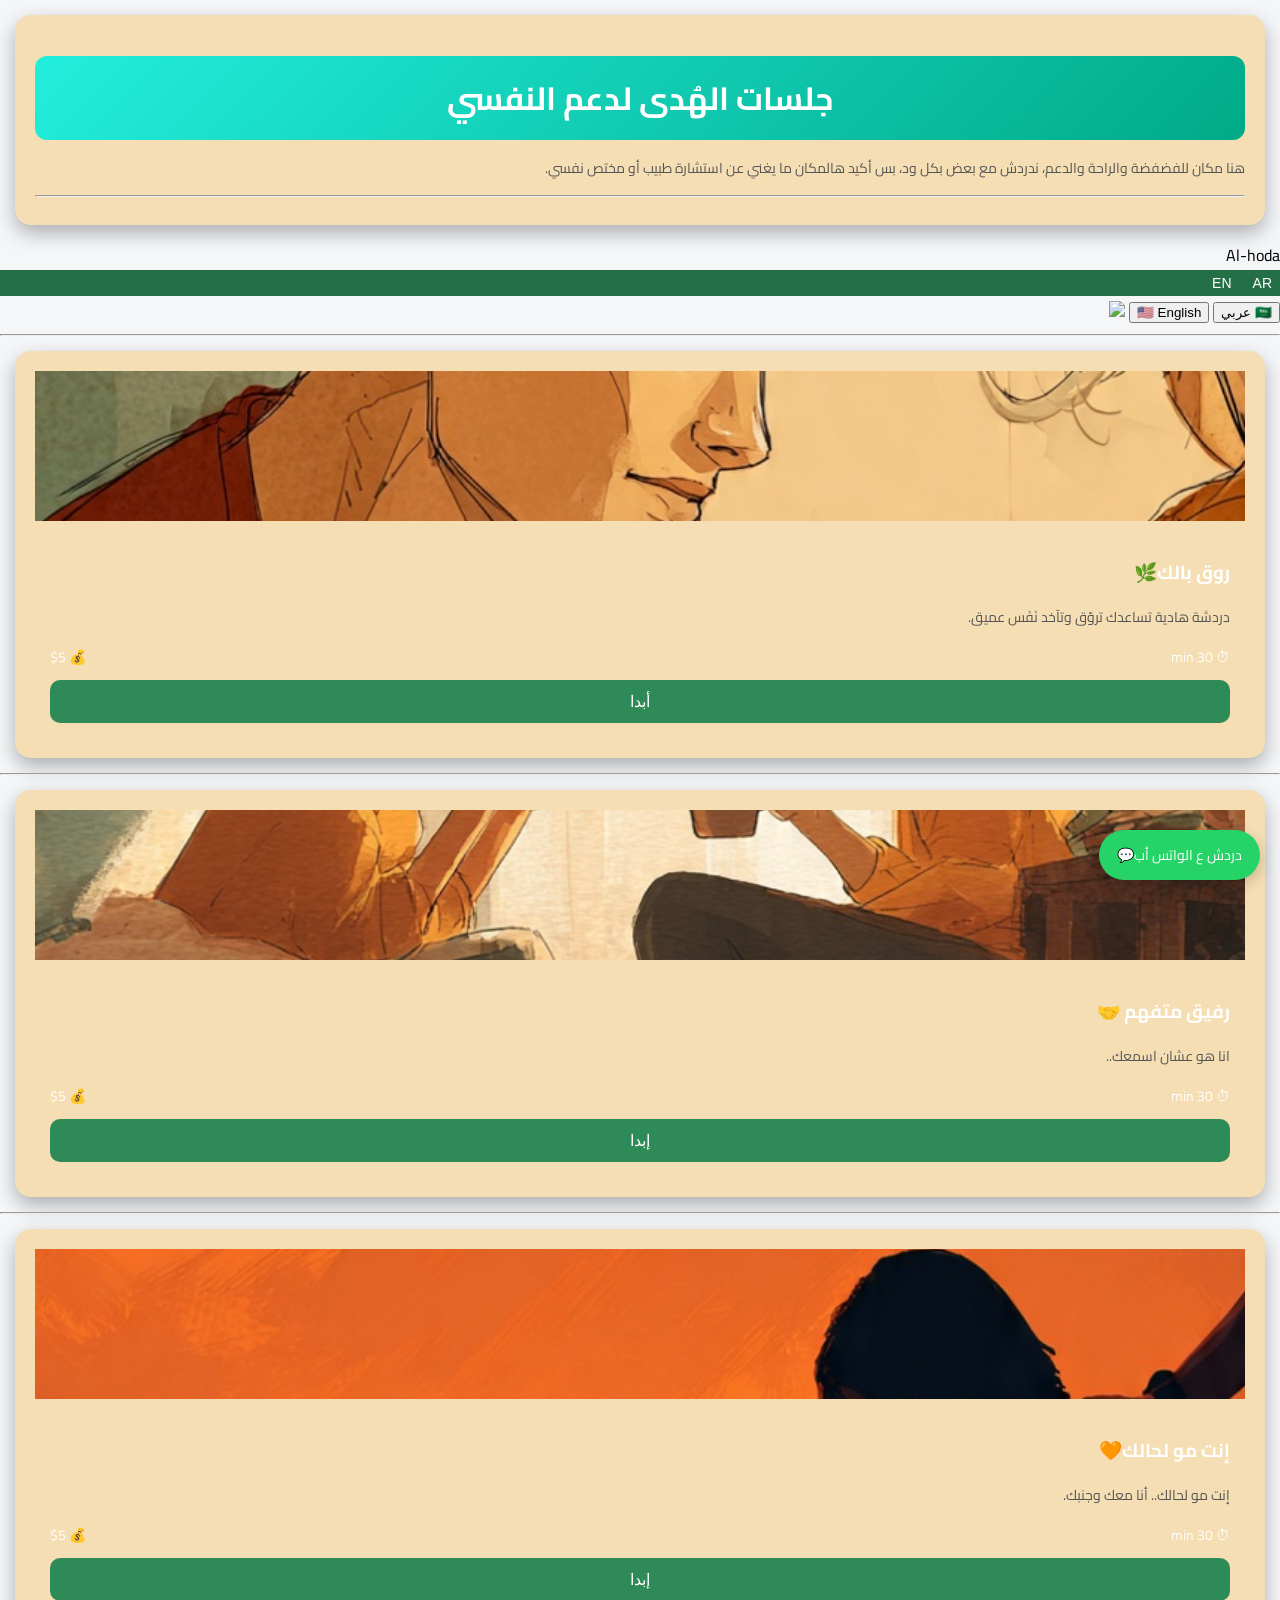
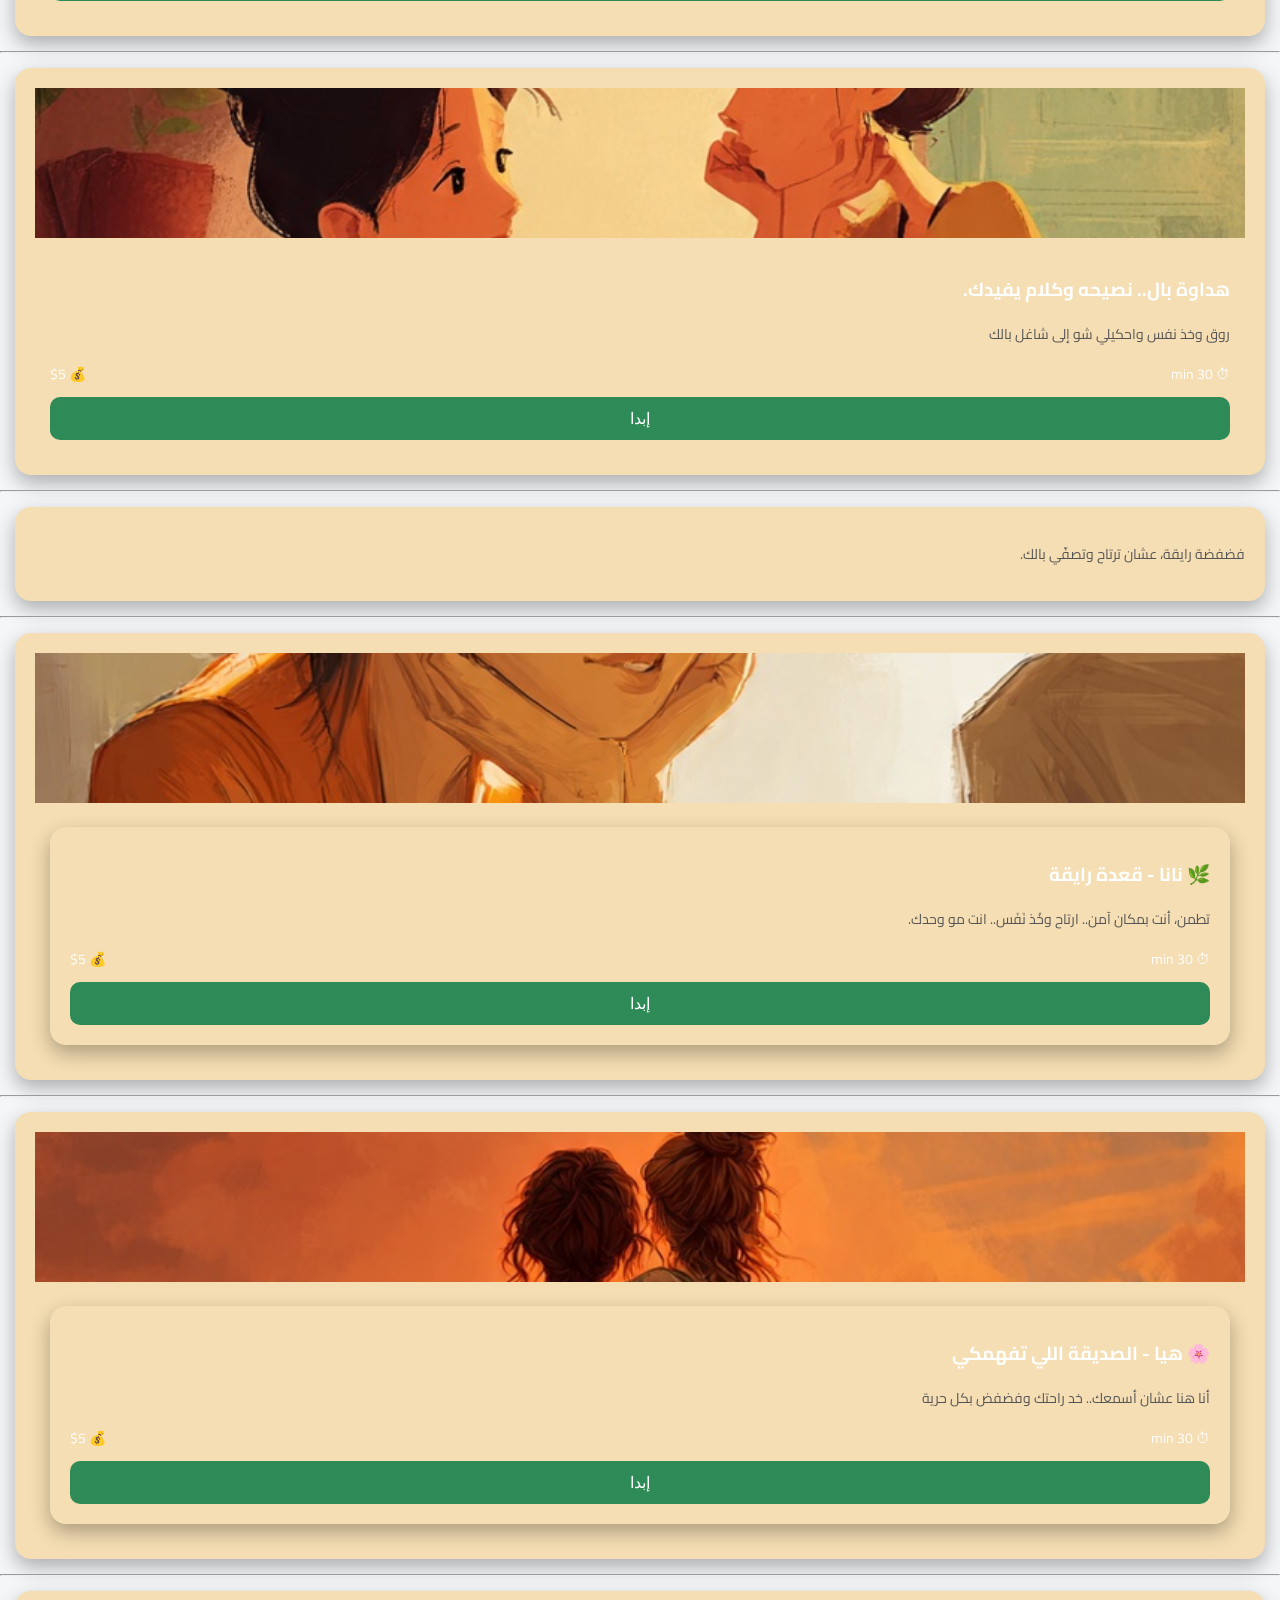
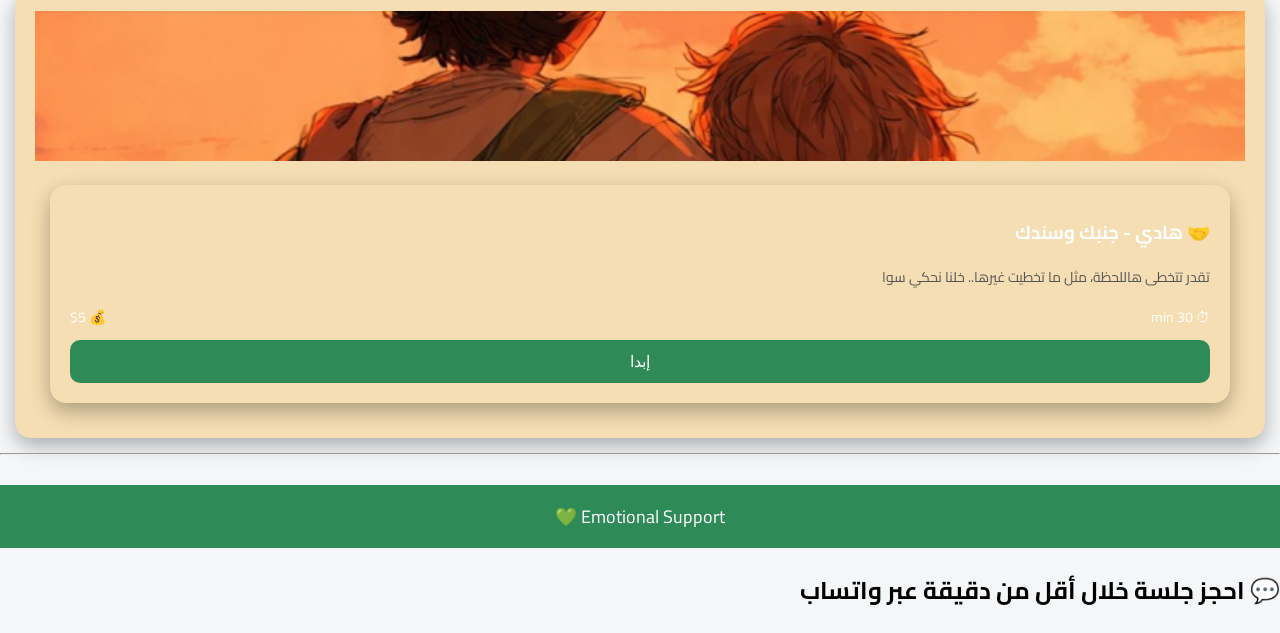
==== index.html @ ca746183 "Update index.html" ====
<!DOCTYPE html>
<html>

<head lang="en">
  
  <link rel="stylesheet" href="style.css">
  <link href="https://fonts.googleapis.com/css2?family=Cairo&display=swap" rel="stylesheet">
  
  <meta charset="UTF-8">
  <meta name="viewport" content="width=device-width, initial-scale=1.0">
  <title>Emotional Support Sessions</title>
  <!--<meta name="viewport" content="width=device-width, initial-scale=1.0">-->
  
  <meta property="og:title" content="Al-hoda sessions for emotional support">
  <meta property="og:description" content="Choose a sessions">
  <meta property="og:image" content="https://your-image-link.jpg">
  <meta property="og:url" content="https://al-hoda-sessions.com">
  <meta property="og:type" content="website">
  
</head>

<body>

  
  <div class="container">
    <div class="card">
      <h1 id="title"
  data-ar="جلسات الهُدى لدعم النفسي"
  data-en="Al-hoda sessions for psychological support">
        
      </h1>
      <p id="prog"
      data-ar="هنا مكان للفضفضة والراحة والدعم، ندردش مع بعض بكل ود، بس أكيد هالمكان ما يغني عن استشارة طبيب أو مختص نفسي."
      data-en="This is a supportive space for emotional comfort and friendly conversation. It is not a substitute for professional psychological help." 
        >
      </p>
      <hr>
    </div>
  </div>
  <!--اختيار اللغة-->
  <div class="navbar">
  <span class="logo">Al-hoda</span>

  <div class="lang-switch">
    <button onclick="setLanguage('ar')">AR</button>
    <button onclick="setLanguage('en')">EN</button>
    </div>
  </div>
  
  
  <button onclick="setLanguage('ar')">🇸🇦 عربي</button>
  <button onclick="setLanguage('en')">🇺🇸 English</button>
  
  <div id="popup" class="popup">
  <div class="popup-content">
    
    <span class="close-btn">&times;</span>
    <h2 id="popup-title">Session</h2>
    <p id="popup-text">Text here...</p>
    
    <p id="popup-duration"></p>
    <p id="popup-price"></p>
    
  
    
    <textarea 
    id="userMessage"
    placeholder="Write what you feel..."
    data-ar="اكتب شو حاسس..."
    data-en="Write what you feel..."></textarea>
    
    
    
    <p id="prog"
    data-ar="30دقيقة-$5 "
    data-en="30 min session - $5"
    ></p>
    

  <!--<button>Continue to WhatsApp</button>-->
  <button onclick="sendToWhatsApp()"
  id="title"
  data-ar="تدردش ع واتس اب "
  data-en="Continue to WhatsApp"
  ></button>
  </a>
    </div>
  </div>
  <img src="https://images.unsplash.com/photo-1506744038136-46273834b3fb" width="100%" max-height="200">
  <hr>
  <!--77777777777-->
  <div class="container">
    <div class="card">
      <img src="relax1.jpeg" alt="Relax Session">
      <div class="card-content">
        <h3 id="title"
        data-ar="روق بالك🌿"
        data-en="🌿 Relax Sessi"
        ></h3>
      <p id="prog"
      data-ar="دردشة هادية تساعدك تروّق وتآخد نَفَس عميق."
      data-en="A calm conversation to help you relax and breathe."></p>
      <div class="info">
        <span>⏱ 30 min</span>
        <span>💰 $5</span>
      </div>
      <button data-session="relax"
      id="prog"
      data-ar="أبدا"
      data-en="Start"
      ></button>
      </div>
    </div>
  </div>
  <!--77777777777-->
  <hr>
  <div class="container">
    <!-- كل الكرت هون -->
    <div class="card">
      <img src="friend.jpeg" alt="Relax Session">
      <div class="card-content">
        <h3 id="title"
        data-ar="رفيق متفهم 🤝"
        data-en="🤝 Understanding Friend"
        ></h3>
        <p id="prog"
        data-ar="انا هو عشان اسمعك.."
        data-en="I'm here to listen..."
        ></p>
        <div class="info">
          <span>⏱ 30 min</span>
          <span>💰 $5</span>
        </div>
        <button data-session="friend"
        id="prog"
        data-ar="إبدا"
        data-en="Start"
        ></button>
      </div>
    </div>
  </div>
  <hr>
  <div class="container">
    <!-- كل الكرت هون -->
    <div class="card">
      <img src=" alone.jpeg" alt="Relax Session">
      <div class="card-content">
        <h3 id="title"
        data-ar="إنت مو لحالك🧡"
        data-en="💛 You’re Not Alone"
        > </h3>
        <p id="prog"
        data-ar="إنت مو لحالك.. أنا معك وجنبك."
        data-en="You are not alone... I'm here with you."
        ></p>
        <div class="info">
          <span>⏱ 30 min</span>
          <span>💰 $5</span>
        </div>
        <button data-session="alone"
        id="prog"
        data-ar="إبدا"
        data-en="Start"
        ></button>
      </div>
    </div>
  </div>
  <hr>
  <div class="container">
    <!-- كل الكرت هون -->
    <div class="card">
      <img src="calm.jpeg" alt="Relax Session">
      <div class="card-content">
        <h3 id=""
        data-ar="هداوة بال.. نصيحه وكلام يفيدك."
        data-en="🧘 Calm & Advice"
        > </h3>
        <p id="prog"
        data-ar="روق وخذ نفس واحكيلي شو إلى شاغل بالك"
        data-en="Relax, take a breath, and tell me what's on your mind"
        ></p>
        <div class="info">
          <span>⏱ 30 min</span>
          <span>💰 $5</span>
        </div>
        <button data-session="calm"
        id="prog"
        data-ar="إبدا"
        data-en="Start"
        ></button>
      </div>
    </div>
  </div>
  <hr>
  <div class="container">
    <!-- كل الكرت هون -->
    <div class="card">
      <p id="prog"
      data-ar="فضفضة رايقة، عشان ترتاح وتصفّي بالك."
      data-en="A calm conversation to help you relax and breathe."></p>
    </div>
  </div>
  <hr>
  <div class="container">
    <!-- كل الكرت هون -->
    <div class="card">
      <img src="calm1.jpeg" alt="Relax Session">
      <div class="card relax">
        <h3 id="title"
        data-ar="🌿 نانا - قعدة رايقة"
        data-en="🌿 Nana - Calm Session"
        ></h3>
        <p id="prog"
        data-ar="تطمن، أنت بمكان آمن.. ارتاح وخُذ نَفَس.. انت مو وحدك."
        data-en="You are safe here. Take a breath. You are not alone."
        ></p>
        <div class="info">
          <span>⏱ 30 min</span>
          <span>💰 $5</span>
        </div>
        <button onclick="startSession('nana')" data-session="nana"
        id="prog"
        data-ar="إبدا"
        data-en="Start"
        ></button>
      </div>
    </div>
  </div>
  <hr>
  <div class="container">
    <!-- كل الكرت هون -->
    <div class="card">
      <img src="calm2.jpeg" alt="Relax Session">
      <div class="card friend">
        <h3 id="title"
        data-ar="🌸 هيا - الصديقة اللي تفهمكي"
        data-en="🌸 Haya - Understanding Friendbr"></h3>
        <p id="prog"
        data-ar="أنا هنا عشان أسمعك.. خد راحتك وفضفض بكل حرية"
        data-en="I’m here to listen. You can talk freely."
        ></p>
        <div class="info">
          <span>⏱ 30 min</span>
          <span>💰 $5</span>
        </div>
        <button onclick="startSession('haya')" data-session="haya"
        id="prog"
        data-ar="إبدا"
        data-en="Start"
        ></button>
      </div>
    </div>
  </div>
  <hr>
  <div class="container">
    <div class="card">
      <img src="calm3.jpeg" alt="Relax Session">
      <div class="card support">
        <h3 id="title"
        data-ar="🤝 هادي - جنبك وسندك"
        data-en="🤝 Hadi - Support & Strength"
        ></h3>
        <p id="prog"
        data-ar="تقدر تتخطى هاللحظة، مثل ما تخطيت غيرها.. خلنا نحكي  سوا"
        data-en="You are stronger than you think. Let’s keep going together."
        ></p>
        <div class="info">
          <span>⏱ 30 min</span>
          <span>💰 $5</span>
        </div>
        <button onclick="startSession('hadi')" data-session="hadi"
        id="prog"
        data-ar=" إبدا"
        data-en="Start"
        ></button>
      </div>
    </div>
  </div>
  <hr>
  <div class="popup-info">
    <span id="popup-duration"></span>
    <span id="popup-price"></span>
  </div>
  <a href="https://wa.me/9627xxxxxxxx" target="_blank" class="whatsapp-btn"
  id="title"
  data-ar="دردش ع الواتس أب💬"
  data-en="💬 Chat on WhatsApp"
  >
  </a>
  <div class="header">
    Emotional Support 💚
    </div>
  <h2 id="whatsappmassege"
  data-ar="💬 احجز جلسة خلال أقل من دقيقة عبر واتساب"
  data-en="Book a session in less than a minute via WhatsApp"
  ></h2>
</body>

<script src="script1.js"></script>
</html>
---- style.css ----
.lang-switch {
  display: flex;
  gap: 5px;
  background: #256f47;
}

.lang-switch button {
  border: none;
  background: transparent;
  color: white;
  cursor: pointer;
  font-size: 14px;
  padding: 5px 8px;
  border-radius: 6px;
  transition: 0.3s;
}

.lang-switch button:hover {
  background: rgba(255,255,255,0.2);
  
}

/*------------*/

body {
  margin: 0;
  font-family: 'Cairo', sans-serif;
  background: #f4f6f8;
}

/* الهيدر */
.header {
  background: #2e8b57;
  color: white;
  padding: 15px;
  font-size: 18px;
  text-align: center;
  position: sticky;
  top: 0;
}
/*.container {
  display: grid;
  grid-template-columns: 1fr;
  gap: 15px;
  padding: 10px;
}
@media (min-width: 600px) {
  .container {
    grid-template-columns: 1fr 1fr;
  }
}
@media (min-width: 900px) {
  .container {
    grid-template-columns: 1fr 1fr 1fr;
  }
}*/
/* الخلفية السوداء */
.popup {
  position: fixed;
  top: 0;
  left: 0;
  width: 100%;
  height: 100%;
  background: rgba(0,0,0,0.5);
  
  display: none; /* مخفية بالبداية */
  justify-content: center;
  align-items: center;
}

body.no-scroll {
  overflow: hidden;
}

/* محتوى النافذة */
.popup-content {
  background: white;
  padding: 25px;
  border-radius: 15px;
  width: 90%;
  max-width: 400px;
  text-align: center;
  animation: fadeIn 0.3s ease;
  z-index: 9999;

}



/*يخلي الخلفية تغبش*/
.popup {
  backdrop-filter: blur(5px);
  z-index: 9999;
}



/* زر الإغلاق */
.close-btn {
  float: right;
  font-size: 22px;
  cursor: pointer;
}

/* textarea */
.popup textarea {
  width: 100%;
  height: 80px;
  margin: 10px 0;
  padding: 10px;
  border-radius: 10px;
  border: 1px solid #ccc;
}

/* animation */
@keyframes fadeIn {
  from {
    opacity: 0;
    transform: scale(0.8);
  }
  to {
    opacity: 1;
    transform: scale(1);
  }
}
#popup-duration,
#popup-price {
  margin: 5px 0;
  font-size: 14px;
  color: #555;
}
.popup-info {
  display: flex;
  justify-content: space-between;
  margin: 10px 0;
}
/*_________________*/
.card {
  background: #fff;
  border-radius: 20px;
  overflow: hidden;
  box-shadow: 0 10px 25px rgba(0,0,0,0.1);
  transition: all 0.3s ease;
  margin: 20px 0;
}

/* ✨ Hover effect */
.card:hover {
  transform: translateY(-10px) scale(1.02);
  box-shadow: 0 20px 40px rgba(0,0,0,0.15);
  transform: scale(1.03);
}

/* صورة */
.card img {
  width: 100%;
  height: 150px;
  object-fit: cover;
}

/* محتوى */
.card-content {
  padding: 15px;
}
/*------------*/
.card {
  background:  wheat;
  color: white;
  border-radius: 16px;
  padding: 20px;
  margin: 15px;
  box-shadow: 0 8px 20px rgba(0,0,0,0.3);
  transition: 0.3s;
}

.card h1 {
  text-align: center;
  background: linear-gradient(135deg, #2ed, #0a8);
  border-radius: 12px;
  padding: 12px;
  margin-bottom: 15px;
}
/*------------*/
/*.card h1{
  text-align: center;
  border-radius: 8px;
  background: #2ed;
  padding: 10px;
}*/

/* العنوان */
.card h3 {
  margin: 10px 0;
}

/* الوصف */
.card p {
  color: #555;
  font-size: 14px;
}

/* السعر + الوقت */
.info {
  display: flex;
  justify-content: space-between;
  margin: 10px 0;
  font-size: 14px;
}

/* زر */
.card button {
  width: 100%;
  padding: 12px;
  border: none;
  border-radius: 10px;
  background: #2e8b57;
  color: white;
  font-size: 16px;
  cursor: pointer;
  transition: 0.3s;
  
}


/* ✨ Hover زر */
.card button:hover {
  background: #256f47;
  transform: scale(1.05);
  
}
.whatsapp-btn {
  position: fixed;
  bottom: 20px;
  right: 20px;
  
  background: #25D366;
  color: white;
  
  padding: 12px 18px;
  border-radius: 30px;
  
  font-size: 14px;
  text-decoration: none;
  
  box-shadow: 0 5px 15px rgba(0,0,0,0.2);
  
  z-index: 999;
  transition: 0.3s;
}

/* ✨ حركة */
.whatsapp-btn:hover {
  transform: scale(1.1);
}
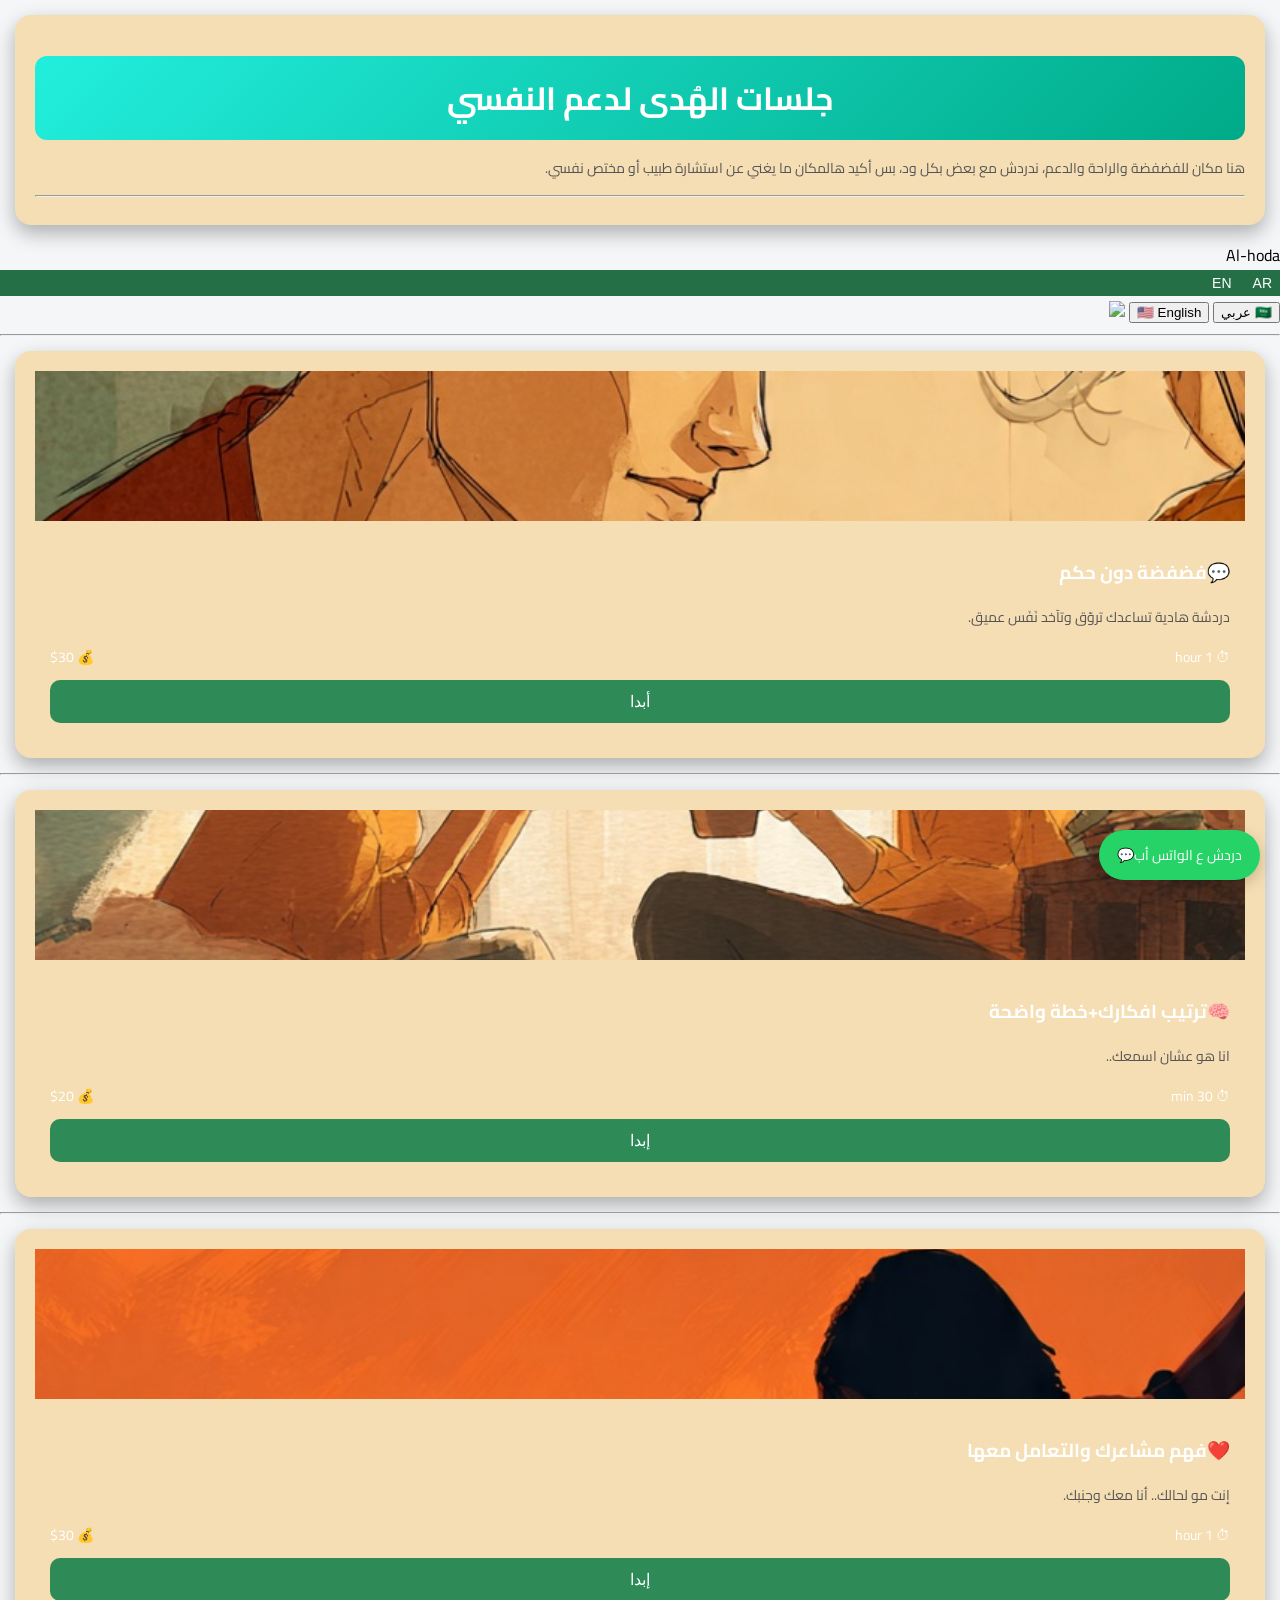
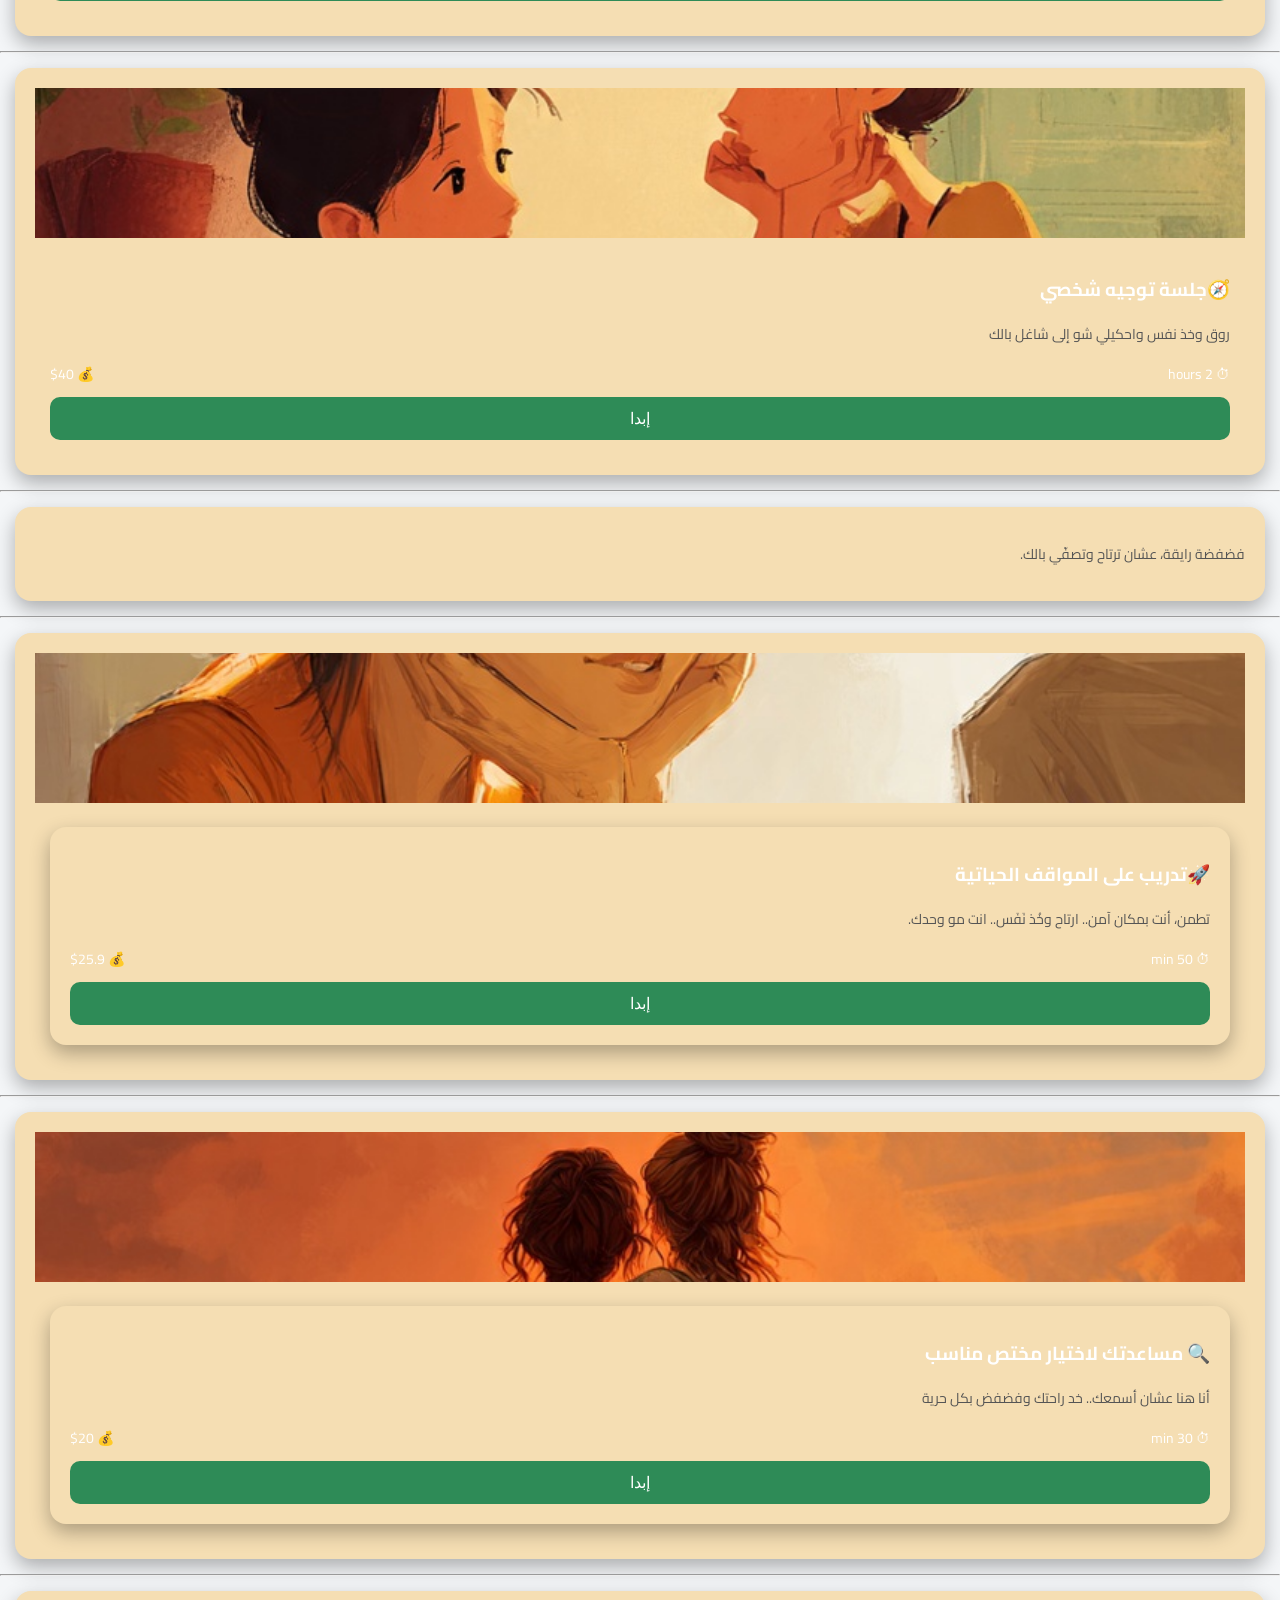
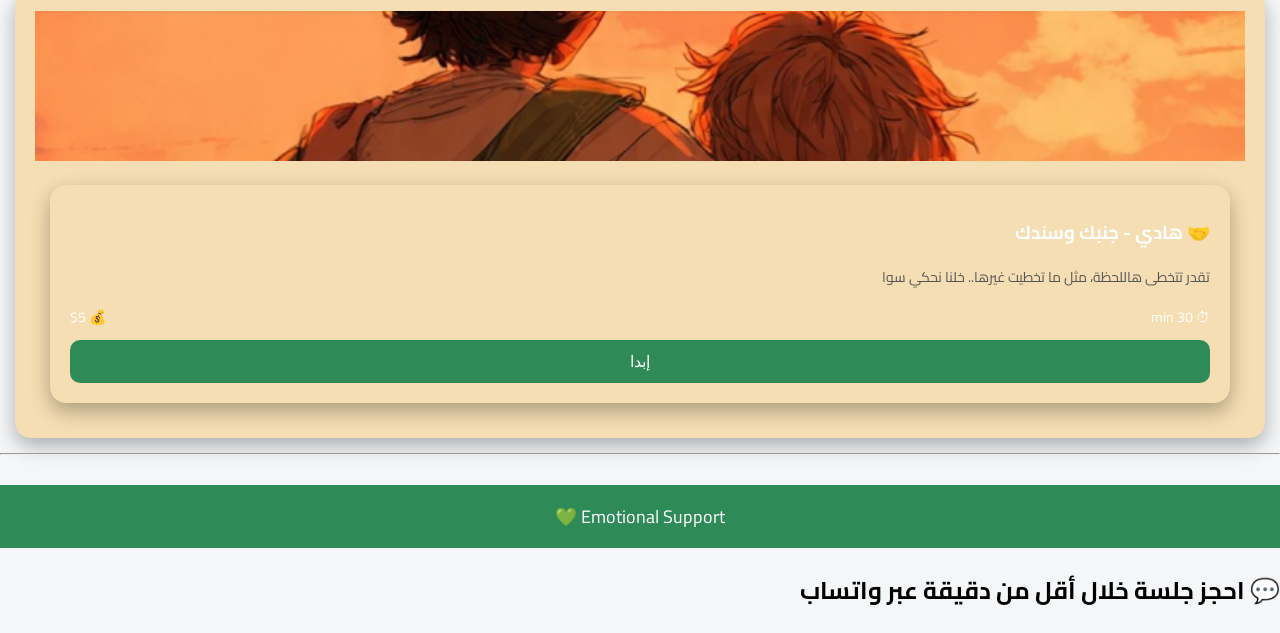
==== commit fe725cc5: "Update index.html" ====
--- a/index.html
+++ b/index.html
@@ -94,15 +94,15 @@
       <img src="relax1.jpeg" alt="Relax Session">
       <div class="card-content">
         <h3 id="title"
-        data-ar="روق بالك🌿"
-        data-en="🌿 Relax Sessi"
+        data-ar="💬فضفضة دون حكم"
+        data-en="Venting without judgement 💬"
         ></h3>
       <p id="prog"
       data-ar="دردشة هادية تساعدك تروّق وتآخد نَفَس عميق."
       data-en="A calm conversation to help you relax and breathe."></p>
       <div class="info">
-        <span>⏱ 30 min</span>
-        <span>💰 $5</span>
+        <span>⏱ 1 hour</span>
+        <span>💰 $30</span>
       </div>
       <button data-session="relax"
       id="prog"
@@ -120,8 +120,8 @@
       <img src="friend.jpeg" alt="Relax Session">
       <div class="card-content">
         <h3 id="title"
-        data-ar="رفيق متفهم 🤝"
-        data-en="🤝 Understanding Friend"
+        data-ar="🧠ترتيب افكارك+خطة واضحة"
+        data-en="Organizing your thoughts+A clear plan🧠"
         ></h3>
         <p id="prog"
         data-ar="انا هو عشان اسمعك.."
@@ -129,7 +129,7 @@
         ></p>
         <div class="info">
           <span>⏱ 30 min</span>
-          <span>💰 $5</span>
+          <span>💰 $20</span>
         </div>
         <button data-session="friend"
         id="prog"
@@ -146,16 +146,16 @@
       <img src=" alone.jpeg" alt="Relax Session">
       <div class="card-content">
         <h3 id="title"
-        data-ar="إنت مو لحالك🧡"
-        data-en="💛 You’re Not Alone"
+        data-ar="❤️فهم مشاعرك والتعامل معها"
+        data-en="Understanding your emotions and coping with them ❤️"
         > </h3>
         <p id="prog"
         data-ar="إنت مو لحالك.. أنا معك وجنبك."
         data-en="You are not alone... I'm here with you."
         ></p>
         <div class="info">
-          <span>⏱ 30 min</span>
-          <span>💰 $5</span>
+          <span>⏱ 1 hour</span>
+          <span>💰 $30</span>
         </div>
         <button data-session="alone"
         id="prog"
@@ -172,16 +172,16 @@
       <img src="calm.jpeg" alt="Relax Session">
       <div class="card-content">
         <h3 id=""
-        data-ar="هداوة بال.. نصيحه وكلام يفيدك."
-        data-en="🧘 Calm & Advice"
+        data-ar="🧭جلسة توجيه شخصي"
+        data-en="Personal Coaching Session 🧭"
         > </h3>
         <p id="prog"
         data-ar="روق وخذ نفس واحكيلي شو إلى شاغل بالك"
         data-en="Relax, take a breath, and tell me what's on your mind"
         ></p>
         <div class="info">
-          <span>⏱ 30 min</span>
-          <span>💰 $5</span>
+          <span>⏱ 2 hours</span>
+          <span>💰 $40</span>
         </div>
         <button data-session="calm"
         id="prog"
@@ -207,16 +207,16 @@
       <img src="calm1.jpeg" alt="Relax Session">
       <div class="card relax">
         <h3 id="title"
-        data-ar="🌿 نانا - قعدة رايقة"
-        data-en="🌿 Nana - Calm Session"
+        data-ar="🚀تدريب على المواقف الحياتية"
+        data-en="Life Situations Training 🚀"
         ></h3>
         <p id="prog"
         data-ar="تطمن، أنت بمكان آمن.. ارتاح وخُذ نَفَس.. انت مو وحدك."
         data-en="You are safe here. Take a breath. You are not alone."
         ></p>
         <div class="info">
-          <span>⏱ 30 min</span>
-          <span>💰 $5</span>
+          <span>⏱ 50 min</span>
+          <span>💰 $25.9</span>
         </div>
         <button onclick="startSession('nana')" data-session="nana"
         id="prog"
@@ -233,15 +233,15 @@
       <img src="calm2.jpeg" alt="Relax Session">
       <div class="card friend">
         <h3 id="title"
-        data-ar="🌸 هيا - الصديقة اللي تفهمكي"
-        data-en="🌸 Haya - Understanding Friendbr"></h3>
+        data-ar="🔍 مساعدتك لاختيار مختص مناسب"
+        data-en="Helping you find the right specialist 🔍"></h3>
         <p id="prog"
         data-ar="أنا هنا عشان أسمعك.. خد راحتك وفضفض بكل حرية"
         data-en="I’m here to listen. You can talk freely."
         ></p>
         <div class="info">
           <span>⏱ 30 min</span>
-          <span>💰 $5</span>
+          <span>💰 $20</span>
         </div>
         <button onclick="startSession('haya')" data-session="haya"
         id="prog"
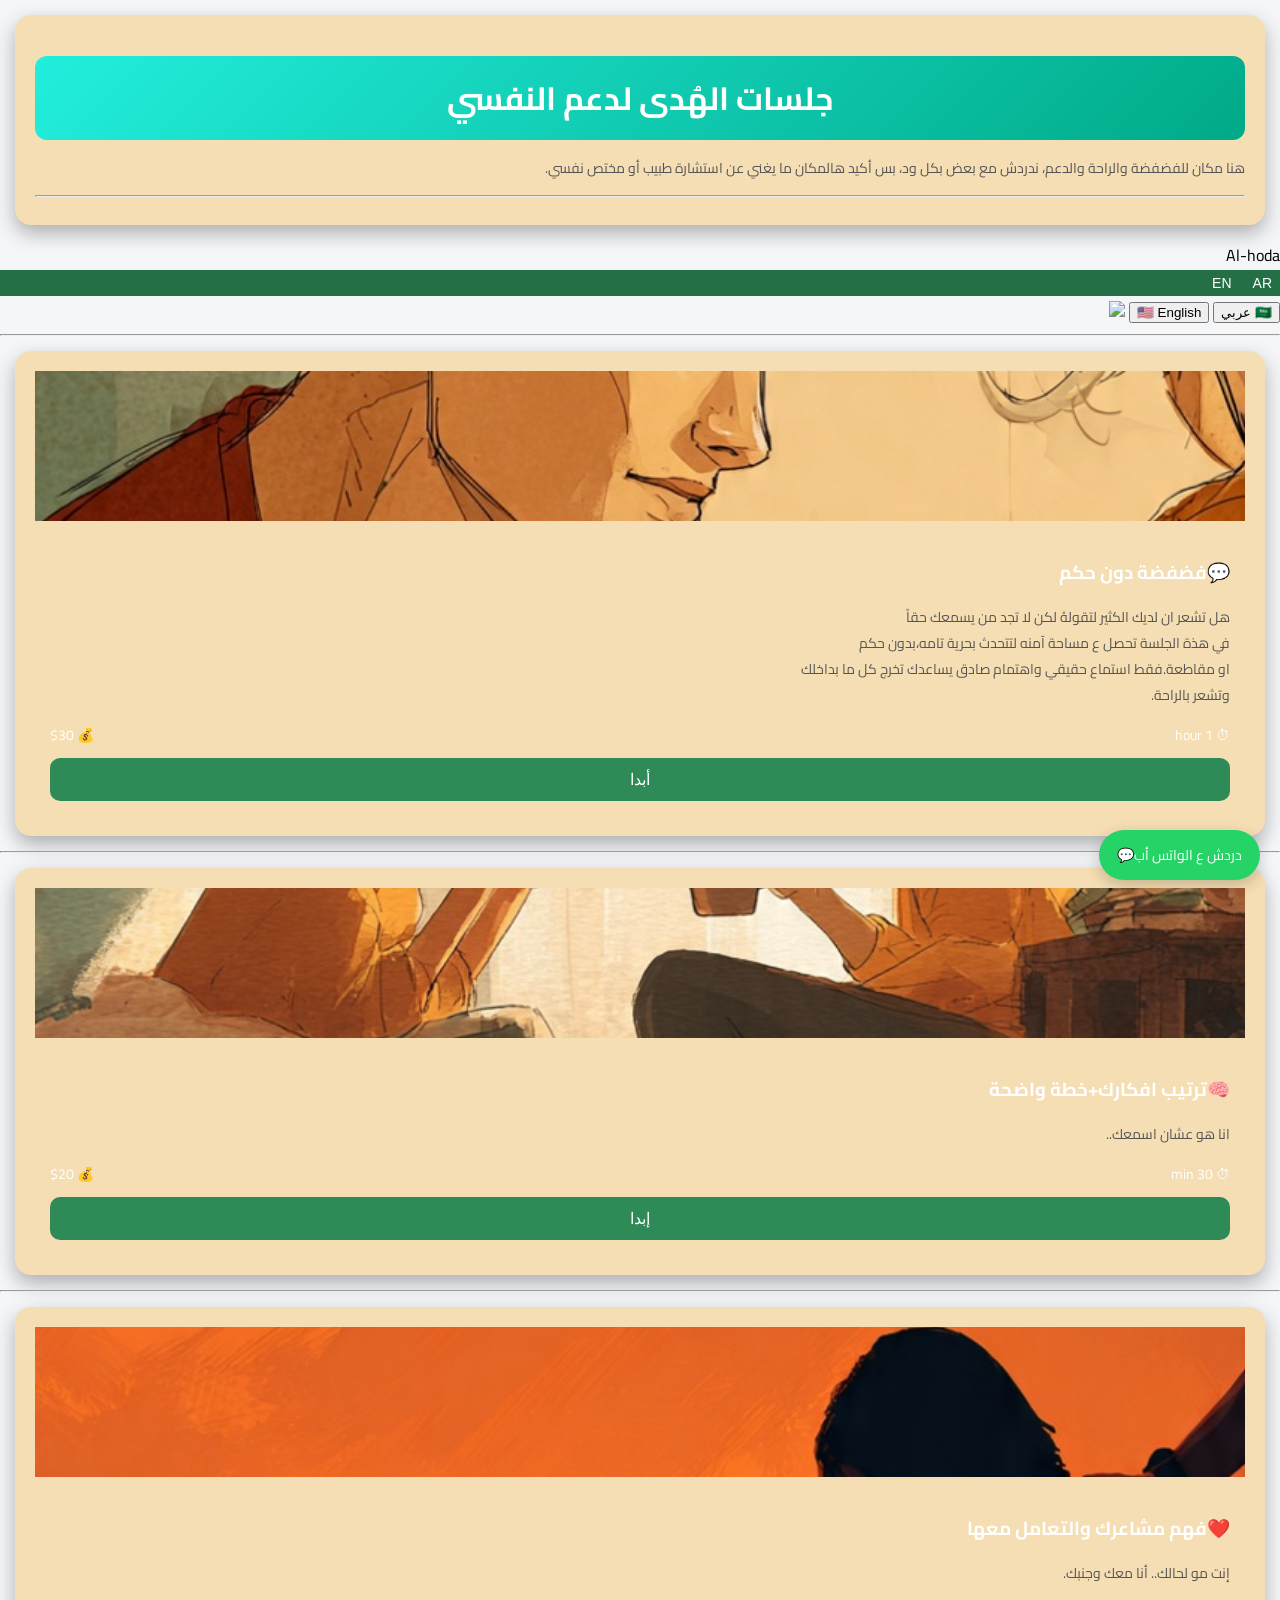
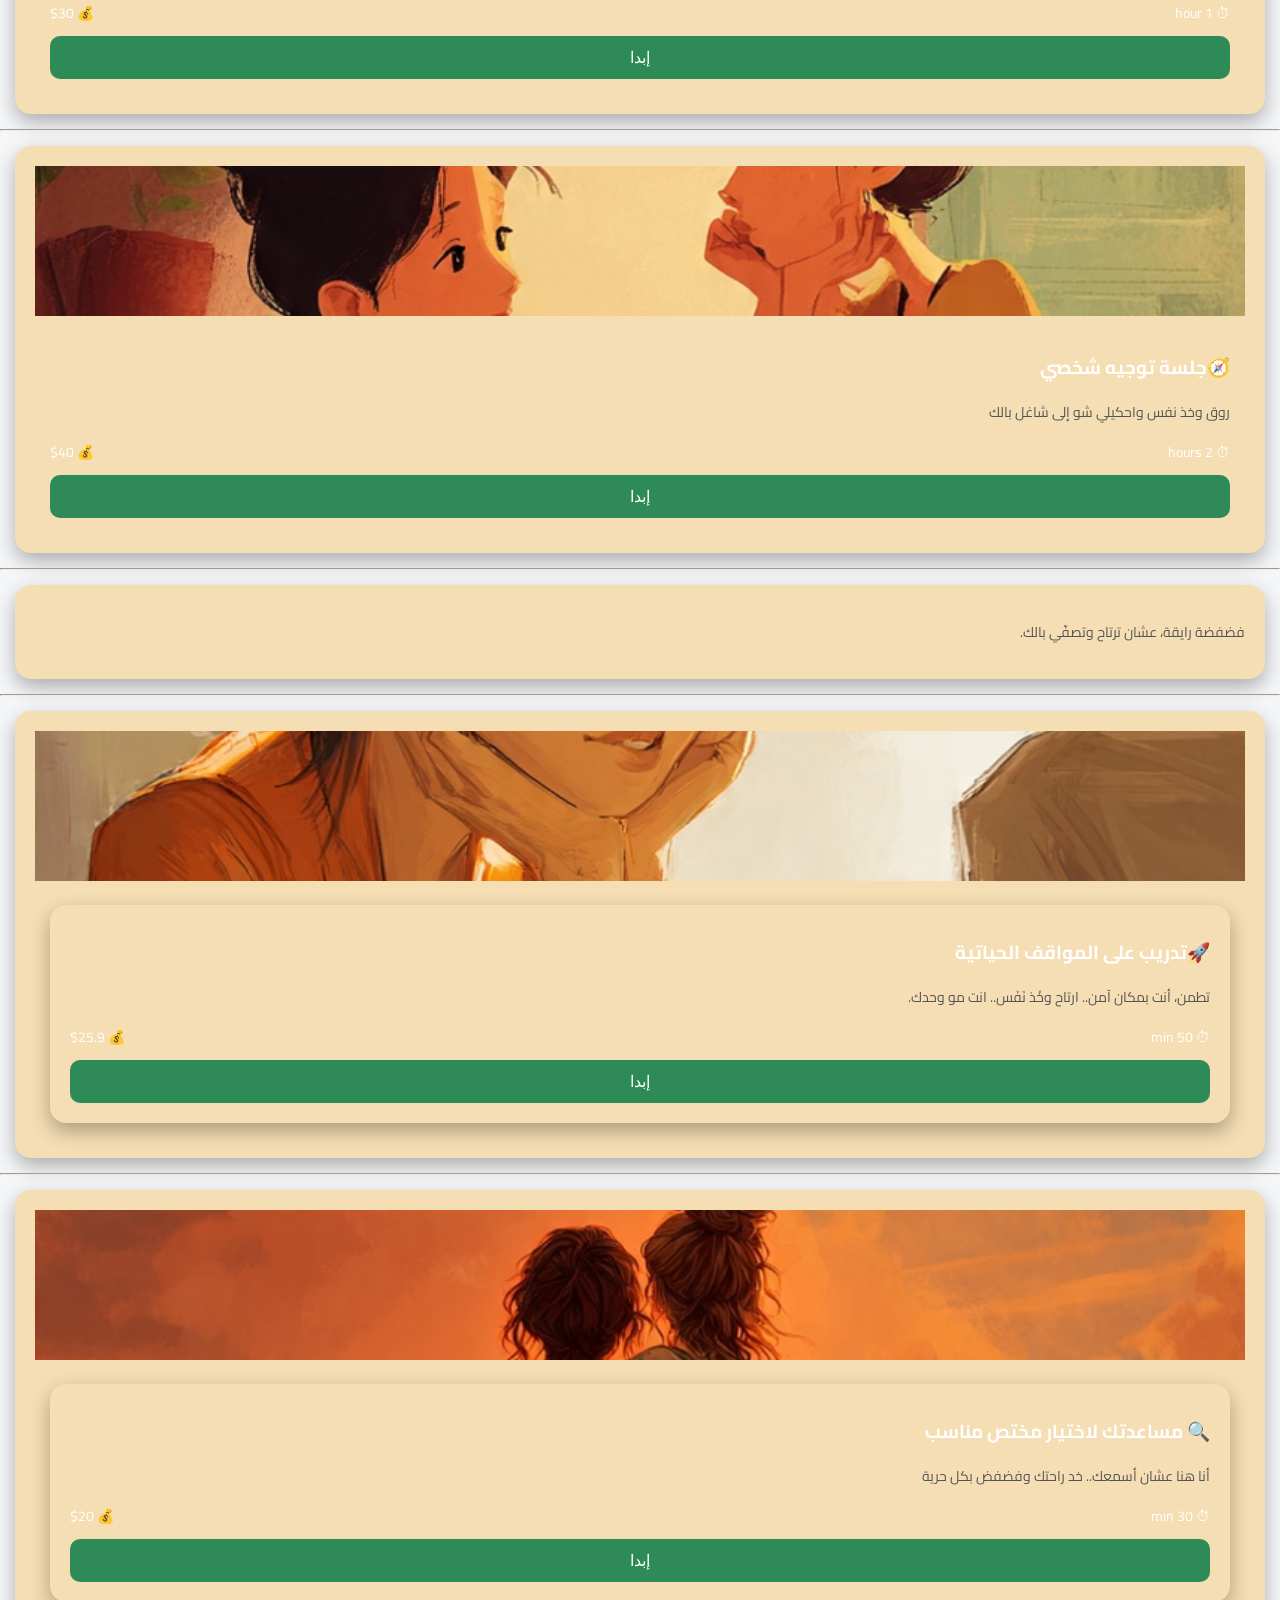
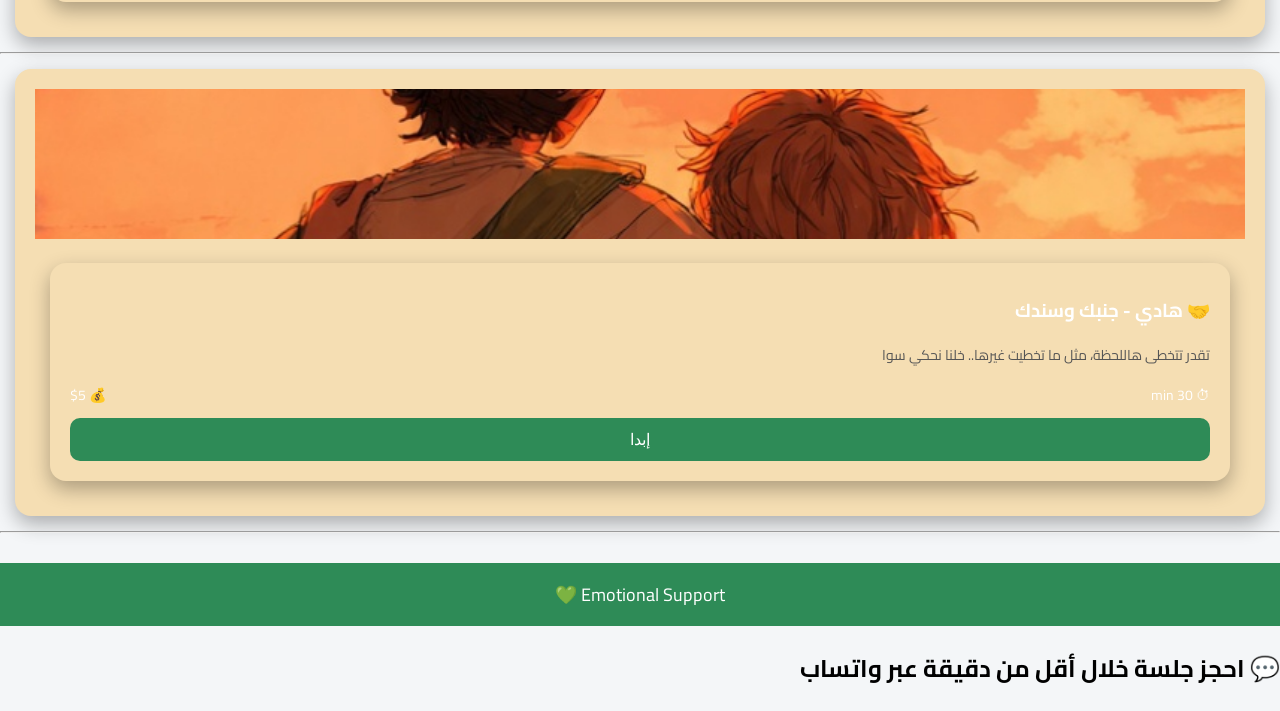
==== commit 615427ab: "Update index.html" ====
--- a/index.html
+++ b/index.html
@@ -98,7 +98,10 @@
         data-en="Venting without judgement 💬"
         ></h3>
       <p id="prog"
-      data-ar="دردشة هادية تساعدك تروّق وتآخد نَفَس عميق."
+      data-ar="هل تشعر ان لديك الكثير لتقولهُ لكن لا تجد من يسمعك حقاً
+        في هذة الجلسة تحصل ع مساحة آمنه لتتحدث بحرية تامه،بدون حكم
+        او مقاطعة.فقط استماع حقيقي واهتمام صادق يساعدك تخرج كل ما بداخلك
+        وتشعر بالراحة."
       data-en="A calm conversation to help you relax and breathe."></p>
       <div class="info">
         <span>⏱ 1 hour</span>
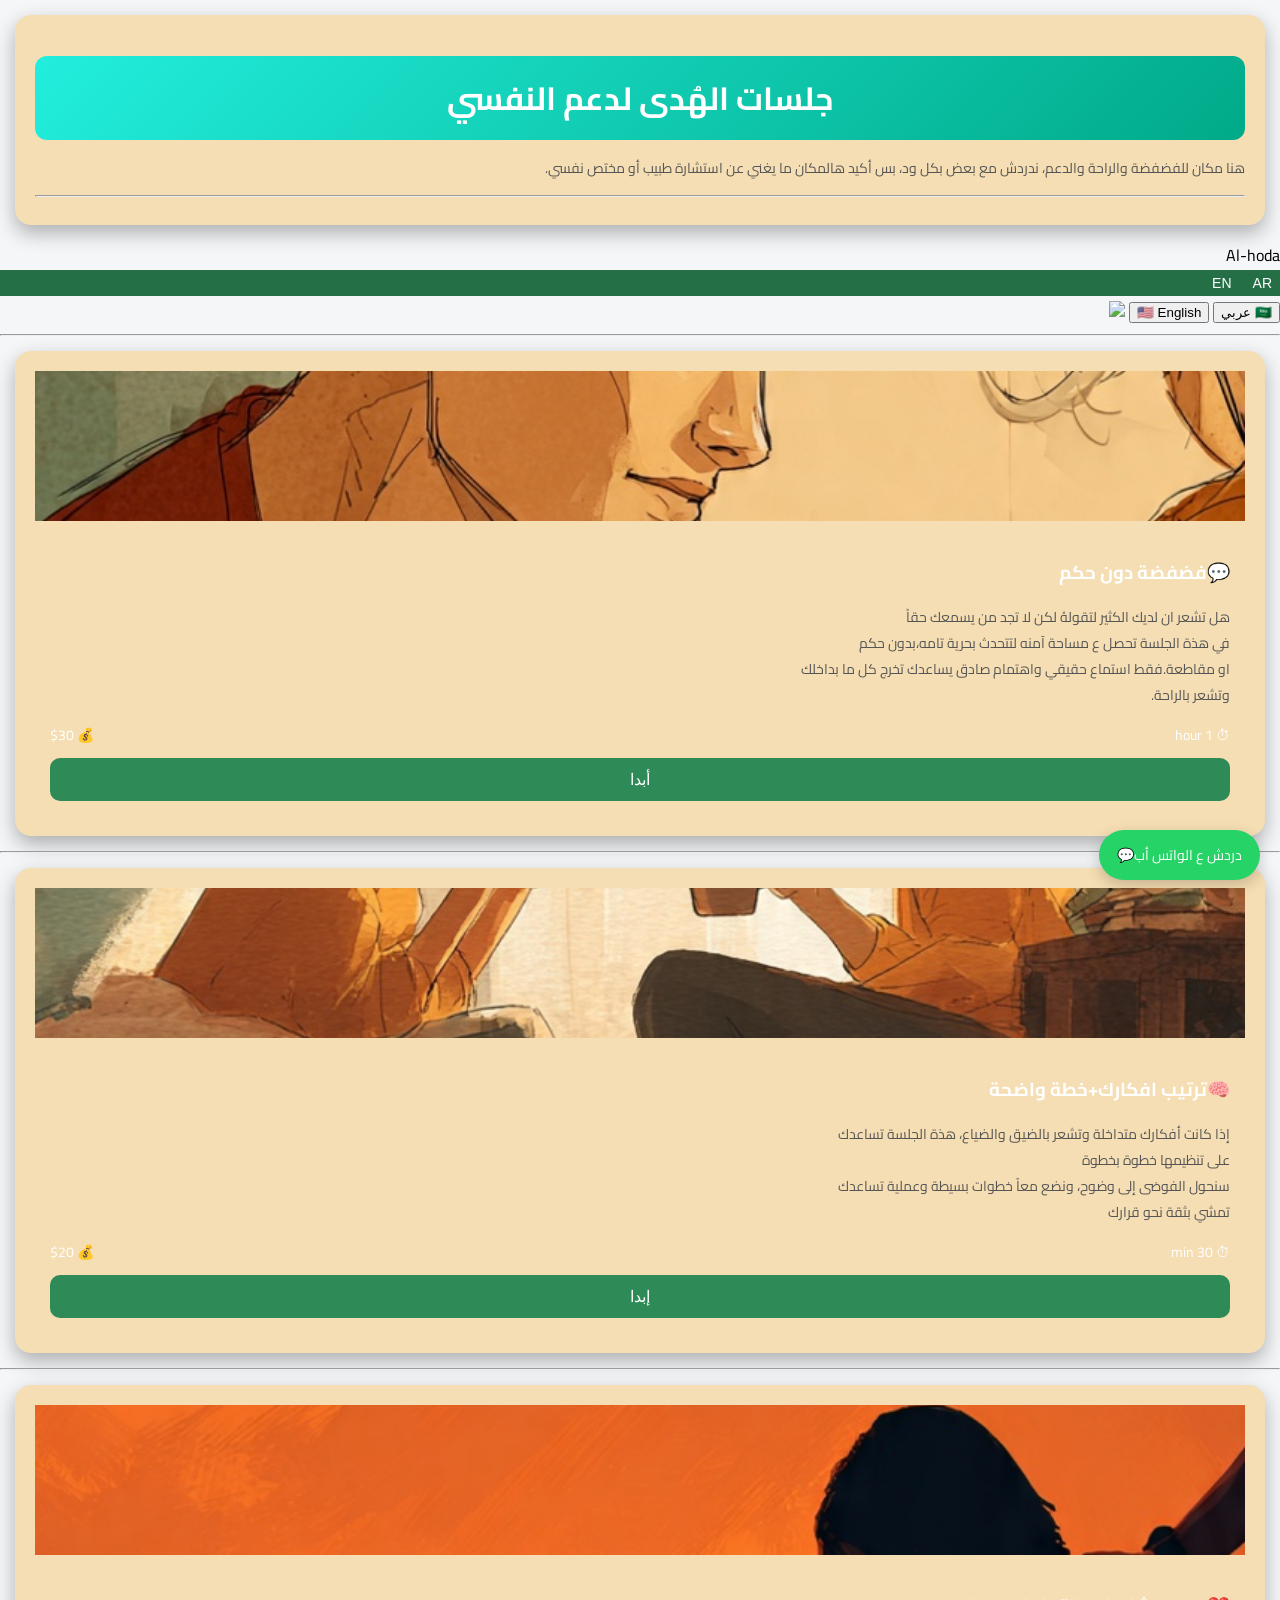
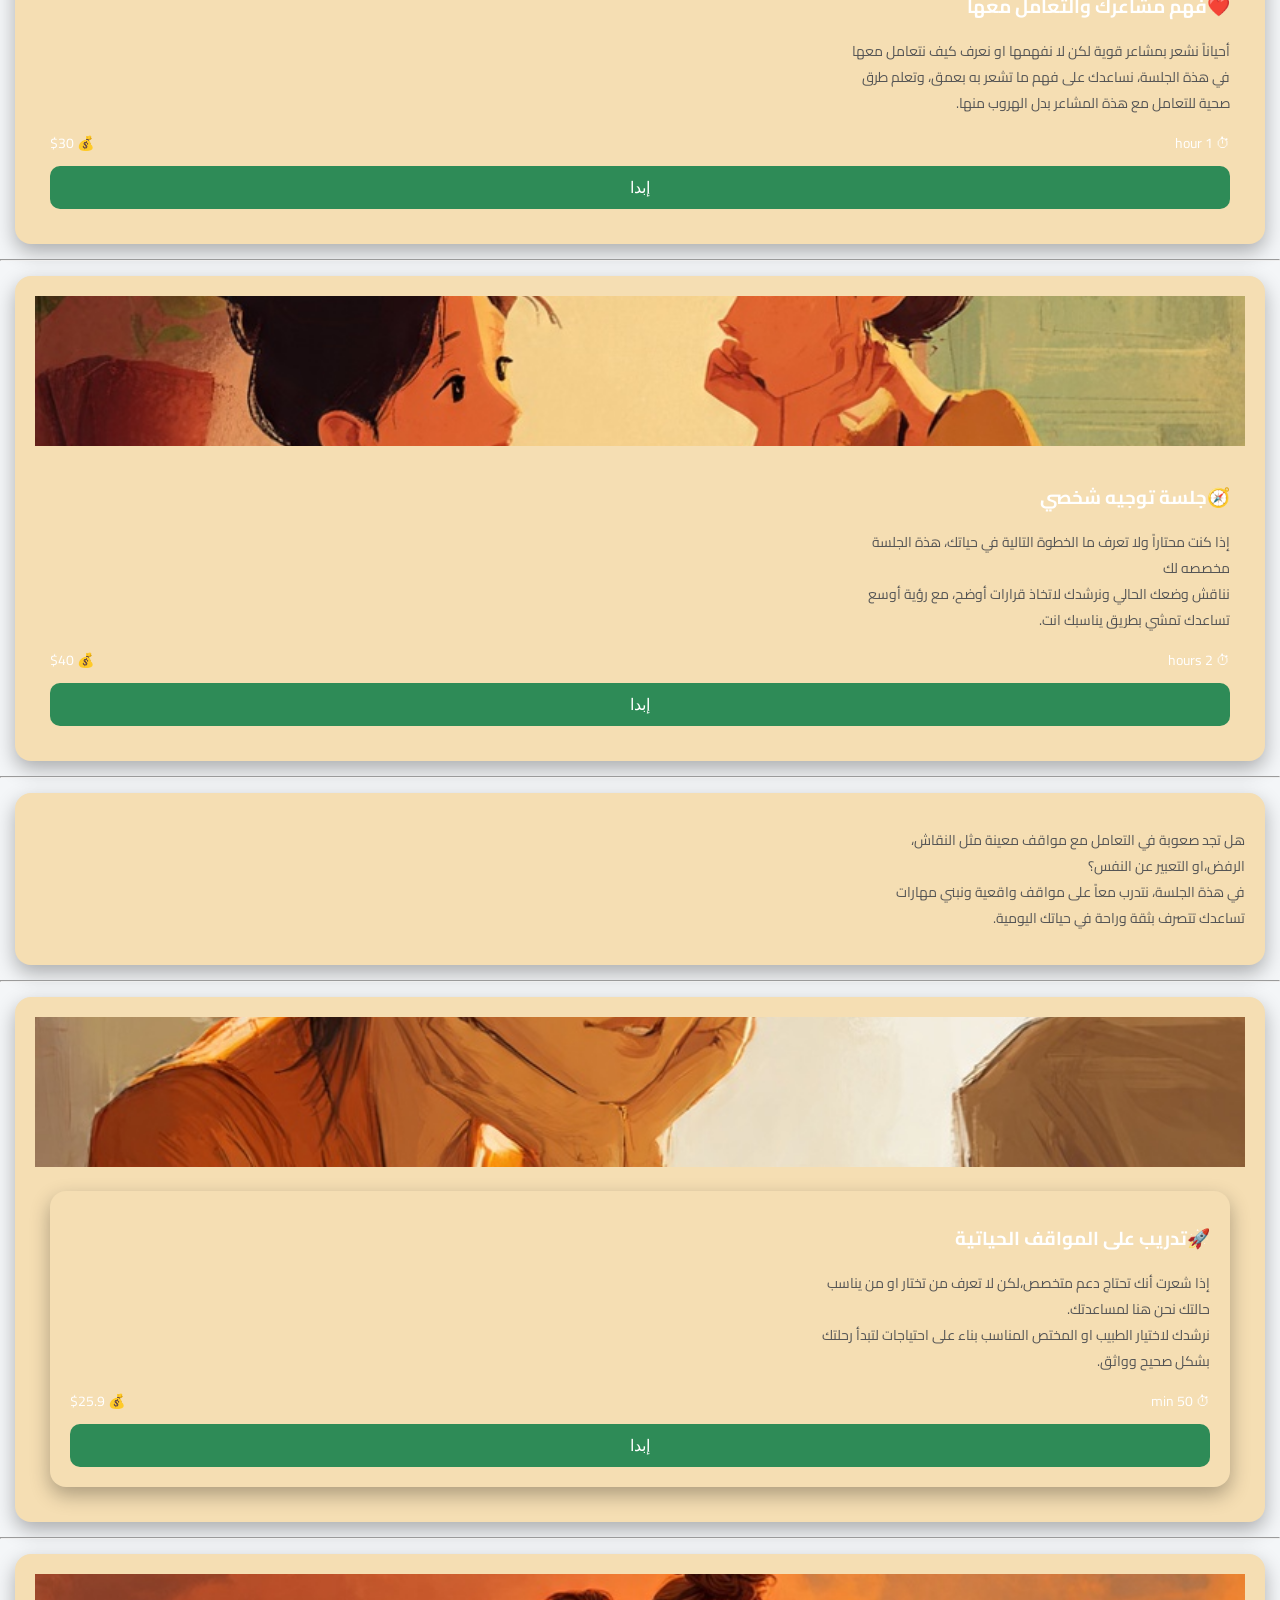
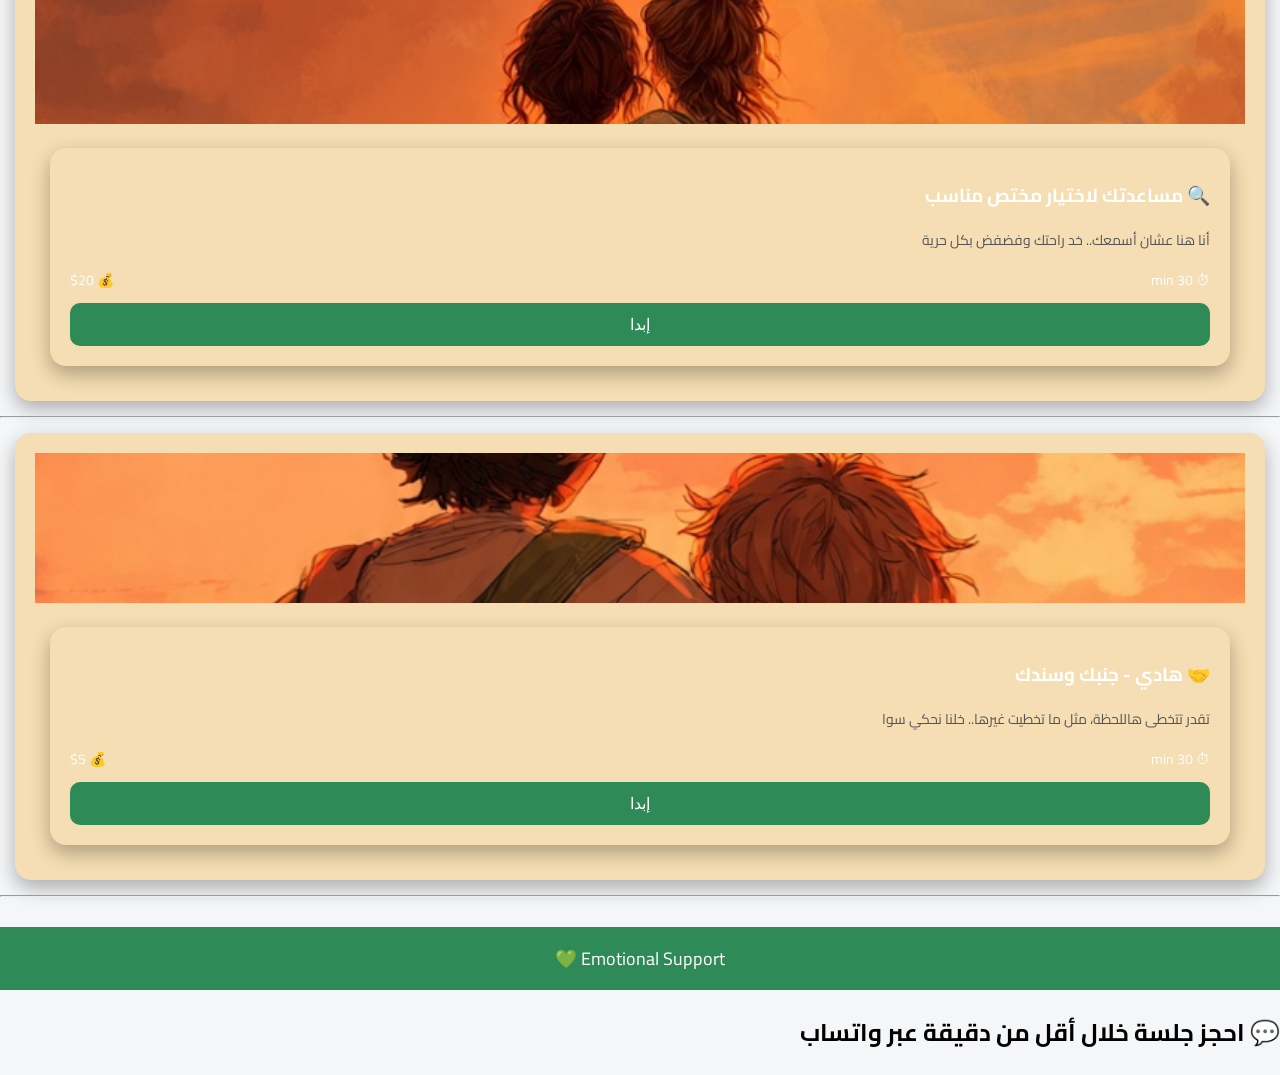
==== commit 29f8179b: "Update index.html" ====
--- a/index.html
+++ b/index.html
@@ -102,7 +102,10 @@
         في هذة الجلسة تحصل ع مساحة آمنه لتتحدث بحرية تامه،بدون حكم
         او مقاطعة.فقط استماع حقيقي واهتمام صادق يساعدك تخرج كل ما بداخلك
         وتشعر بالراحة."
-      data-en="A calm conversation to help you relax and breathe."></p>
+      data-en="Feel like you have so much to say, but no one is truly listening?
+        In this session, you get a safe space to speak freely, without 
+        judgment or interruption. just deep listening and 
+        genuine care to help you let it all out and find peace of mind"></p>
       <div class="info">
         <span>⏱ 1 hour</span>
         <span>💰 $30</span>
@@ -127,8 +130,15 @@
         data-en="Organizing your thoughts+A clear plan🧠"
         ></h3>
         <p id="prog"
-        data-ar="انا هو عشان اسمعك.."
-        data-en="I'm here to listen..."
+        data-ar="إذا كانت أفكارك متداخلة وتشعر بالضيق والضياع، هذة الجلسة تساعدك
+          على تنظيمها خطوة بخطوة 
+          سنحول الفوضى إلى وضوح، ونضع معاً خطوات بسيطة وعملية تساعدك
+          تمشي بثقة نحو قرارك"
+        data-en="If your thaughts are cluttered and you're feeling lost,
+          this session helps you organice them step by step.
+          We will turn choos into clarity, and together, we'll set 
+          simple, practical steps to help you move forward with 
+          confidence toward your decision"
         ></p>
         <div class="info">
           <span>⏱ 30 min</span>
@@ -153,8 +163,14 @@
         data-en="Understanding your emotions and coping with them ❤️"
         > </h3>
         <p id="prog"
-        data-ar="إنت مو لحالك.. أنا معك وجنبك."
-        data-en="You are not alone... I'm here with you."
+        data-ar="أحياناً نشعر بمشاعر قوية لكن لا نفهمها او نعرف كيف نتعامل معها
+          في هذة الجلسة، نساعدك على فهم ما تشعر به بعمق، وتعلم طرق
+          صحية للتعامل مع هذة المشاعر بدل الهروب منها."
+        data-en="Sometimes we feel intense emotions, but we don't 
+          understand them or know how to deal with them In this 
+          session, we help you understand your feelings deeply and
+          learn healthy ways to cope with them instead of 
+          running away."
         ></p>
         <div class="info">
           <span>⏱ 1 hour</span>
@@ -179,8 +195,15 @@
         data-en="Personal Coaching Session 🧭"
         > </h3>
         <p id="prog"
-        data-ar="روق وخذ نفس واحكيلي شو إلى شاغل بالك"
-        data-en="Relax, take a breath, and tell me what's on your mind"
+        data-ar="إذا كنت محتاراً ولا تعرف ما الخطوة التالية في حياتك، هذة الجلسة
+          مخصصه لك 
+          نناقش وضعك الحالي ونرشدك لاتخاذ قرارات أوضح، مع رؤية أوسع 
+          تساعدك تمشي بطريق يناسبك انت."
+        data-en="If you feeling hesitant or don't know what the next step
+          in your life is, this session is for you. We will discuss 
+          your current situation and guide you to word clearer
+          decisions, providing a broader vision to help you
+          walk a path that truly fits you"
         ></p>
         <div class="info">
           <span>⏱ 2 hours</span>
@@ -199,8 +222,14 @@
     <!-- كل الكرت هون -->
     <div class="card">
       <p id="prog"
-      data-ar="فضفضة رايقة، عشان ترتاح وتصفّي بالك."
-      data-en="A calm conversation to help you relax and breathe."></p>
+      data-ar="هل تجد صعوبة في التعامل مع مواقف معينة مثل النقاش،
+        الرفض،او التعبير عن النفس؟
+        في هذة الجلسة، نتدرب معاً على مواقف واقعية ونبني مهارات
+        تساعدك تتصرف بثقة وراحة في حياتك اليومية."
+      data-en="Do you find it difficult to handle certain situations like 
+        argument, rejection,or expressing yourself?In this
+        session, we practice real-lif scenarios together and 
+        build skills that help you act with confidence, and ease in your daily life."></p>
     </div>
   </div>
   <hr>
@@ -214,8 +243,14 @@
         data-en="Life Situations Training 🚀"
         ></h3>
         <p id="prog"
-        data-ar="تطمن، أنت بمكان آمن.. ارتاح وخُذ نَفَس.. انت مو وحدك."
-        data-en="You are safe here. Take a breath. You are not alone."
+        data-ar="إذا شعرت أنك تحتاج دعم متخصص،لكن لا تعرف من تختار او من يناسب 
+          حالتك نحن هنا لمساعدتك.
+          نرشدك لاختيار الطبيب او المختص المناسب بناء على احتياجات لتبدأ رحلتك 
+          بشكل صحيح وواثق."
+        data-en="If you feel you need professional support, but don't know 
+          who to choose or who fits your case, we are here to help.
+          We guide you in choosing the right doctor or specialist 
+          based on your needs, so you can start your journey correctly and with confidence."
         ></p>
         <div class="info">
           <span>⏱ 50 min</span>
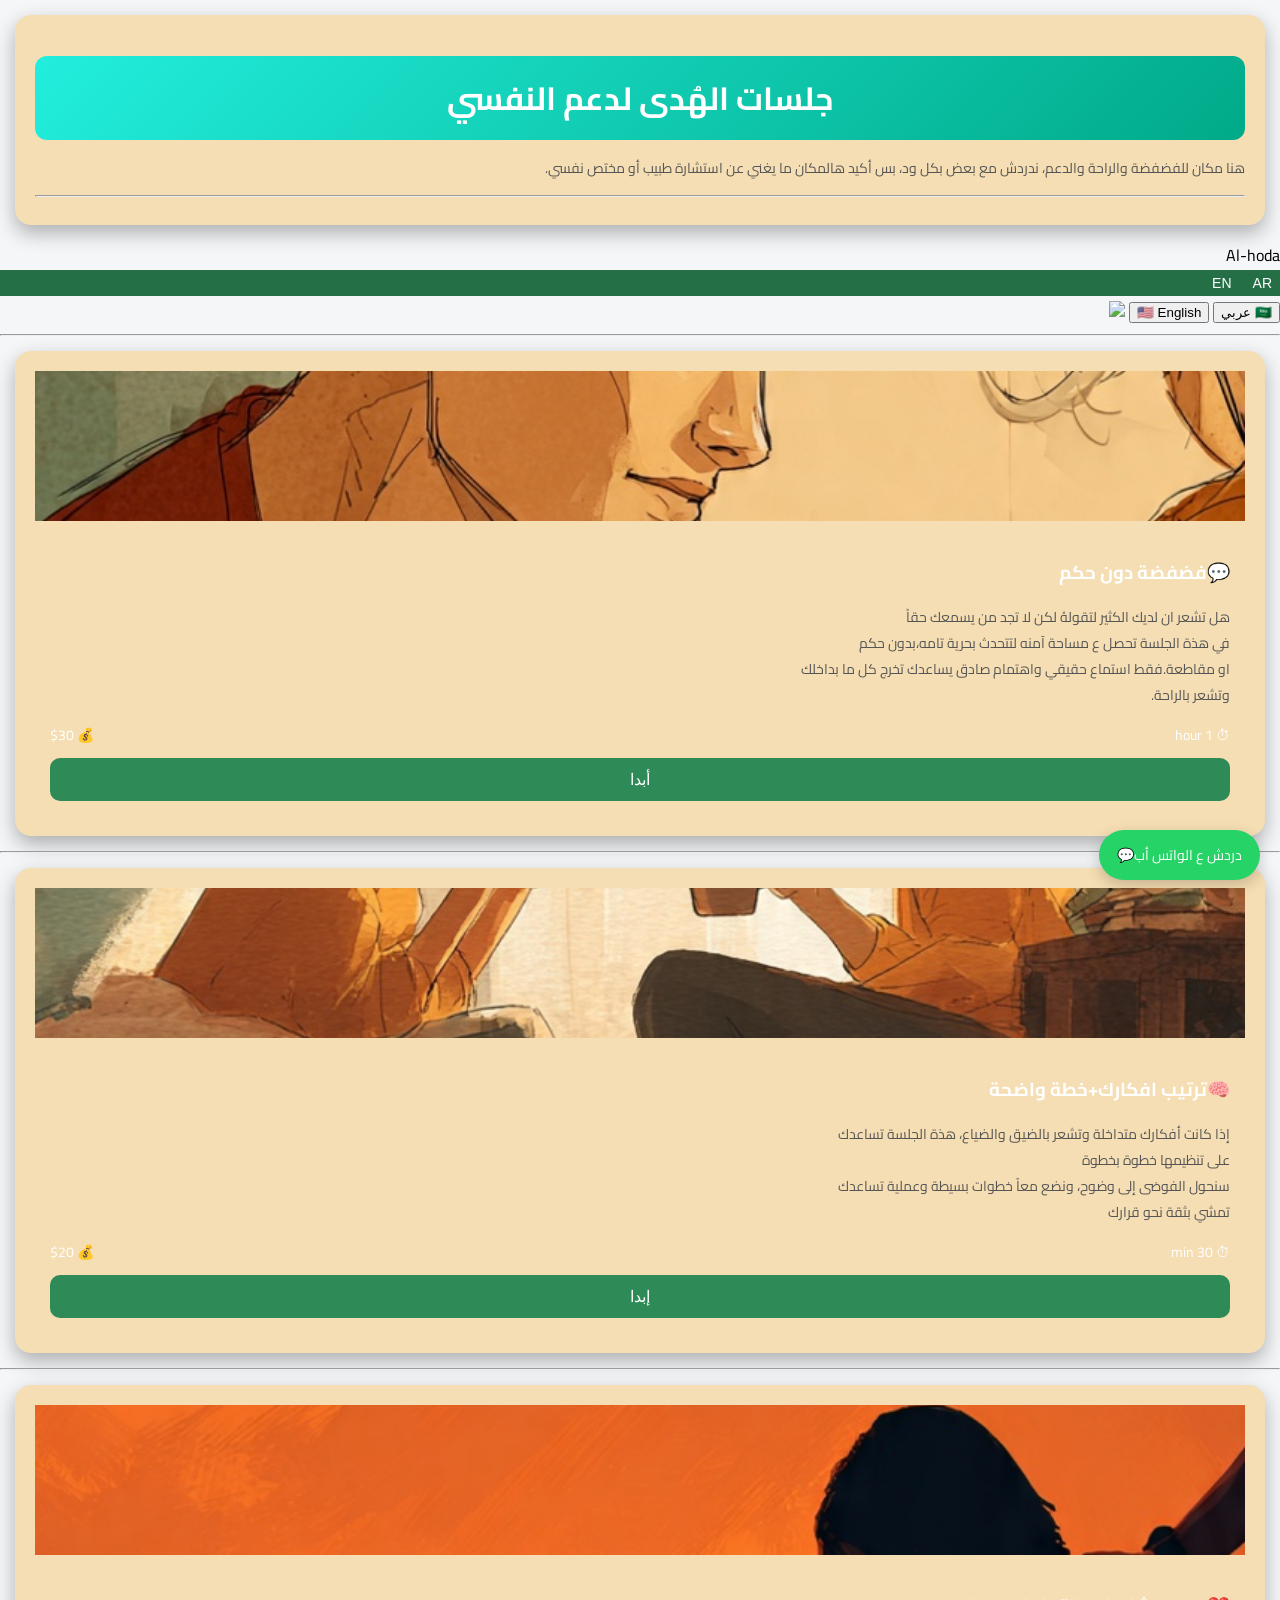
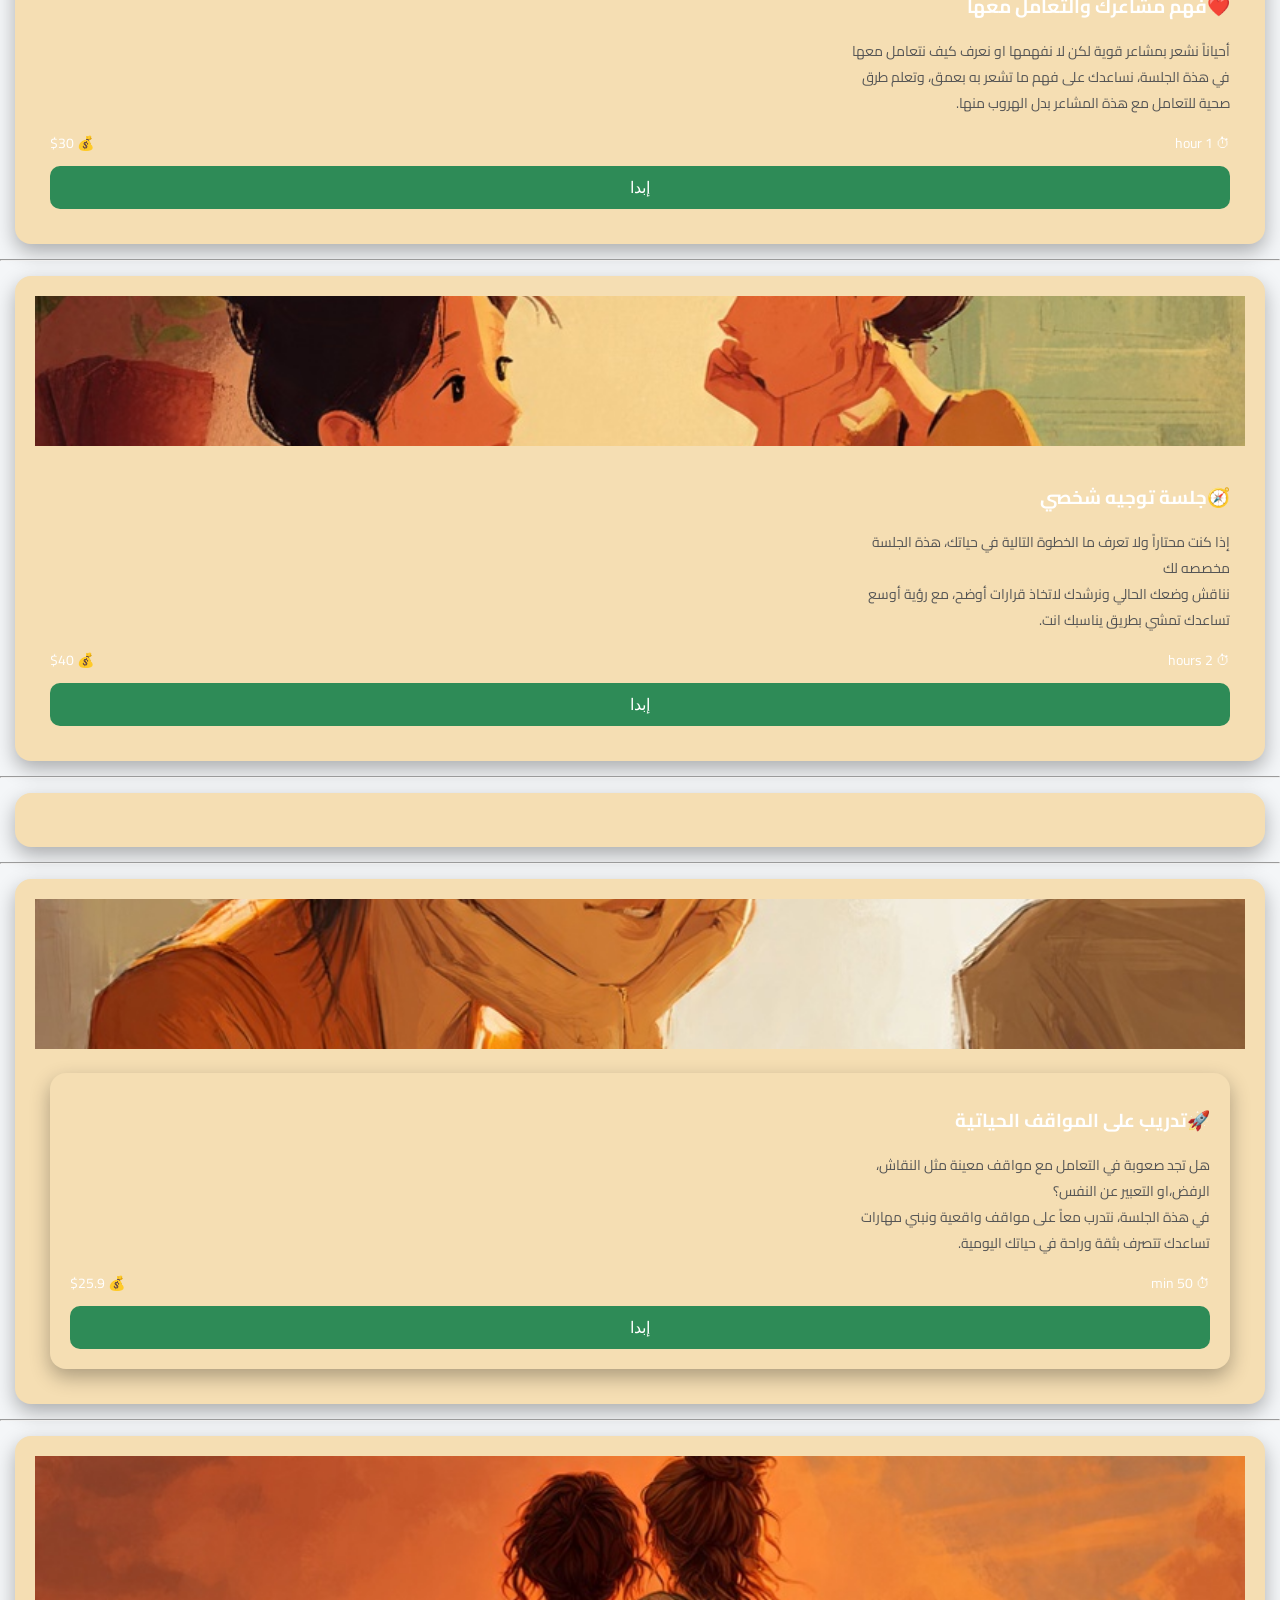
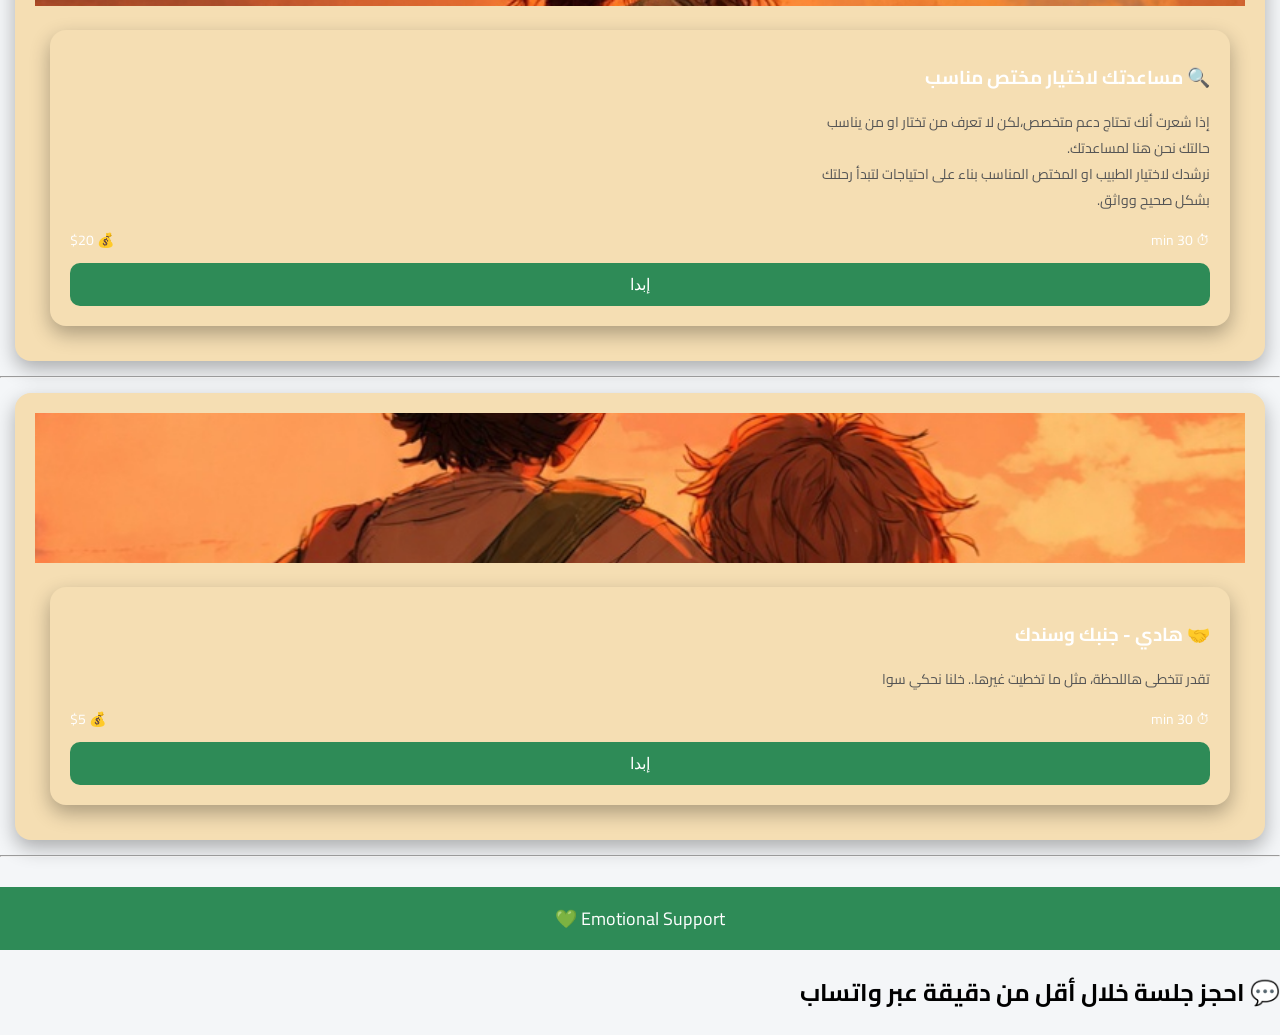
==== commit 1394a620: "Update index.html" ====
--- a/index.html
+++ b/index.html
@@ -222,26 +222,51 @@
     <!-- كل الكرت هون -->
     <div class="card">
       <p id="prog"
-      data-ar="هل تجد صعوبة في التعامل مع مواقف معينة مثل النقاش،
+      data-ar=""
+      data-en=""></p>
+    </div>
+  </div>
+  <hr>
+  <div class="container">
+    <!-- كل الكرت هون -->
+    <div class="card">
+      <img src="calm1.jpeg" alt="Relax Session">
+      <div class="card relax">
+        <h3 id="title"
+        data-ar="🚀تدريب على المواقف الحياتية"
+        data-en="Life Situations Training 🚀"
+        ></h3>
+        <p id="prog"
+        data-ar="هل تجد صعوبة في التعامل مع مواقف معينة مثل النقاش،
         الرفض،او التعبير عن النفس؟
         في هذة الجلسة، نتدرب معاً على مواقف واقعية ونبني مهارات
         تساعدك تتصرف بثقة وراحة في حياتك اليومية."
-      data-en="Do you find it difficult to handle certain situations like 
+        data-en="Do you find it difficult to handle certain situations like 
         argument, rejection,or expressing yourself?In this
         session, we practice real-lif scenarios together and 
-        build skills that help you act with confidence, and ease in your daily life."></p>
-    </div>
-  </div>
-  <hr>
-  <div class="container">
-    <!-- كل الكرت هون -->
-    <div class="card">
-      <img src="calm1.jpeg" alt="Relax Session">
-      <div class="card relax">
-        <h3 id="title"
-        data-ar="🚀تدريب على المواقف الحياتية"
-        data-en="Life Situations Training 🚀"
-        ></h3>
+        build skills that help you act with confidence, and ease in your daily life."
+        ></p>
+        <div class="info">
+          <span>⏱ 50 min</span>
+          <span>💰 $25.9</span>
+        </div>
+        <button onclick="startSession('nana')" data-session="nana"
+        id="prog"
+        data-ar="إبدا"
+        data-en="Start"
+        ></button>
+      </div>
+    </div>
+  </div>
+  <hr>
+  <div class="container">
+    <!-- كل الكرت هون -->
+    <div class="card">
+      <img src="calm2.jpeg" alt="Relax Session">
+      <div class="card friend">
+        <h3 id="title"
+        data-ar="🔍 مساعدتك لاختيار مختص مناسب"
+        data-en="Helping you find the right specialist 🔍"></h3>
         <p id="prog"
         data-ar="إذا شعرت أنك تحتاج دعم متخصص،لكن لا تعرف من تختار او من يناسب 
           حالتك نحن هنا لمساعدتك.
@@ -253,31 +278,6 @@
           based on your needs, so you can start your journey correctly and with confidence."
         ></p>
         <div class="info">
-          <span>⏱ 50 min</span>
-          <span>💰 $25.9</span>
-        </div>
-        <button onclick="startSession('nana')" data-session="nana"
-        id="prog"
-        data-ar="إبدا"
-        data-en="Start"
-        ></button>
-      </div>
-    </div>
-  </div>
-  <hr>
-  <div class="container">
-    <!-- كل الكرت هون -->
-    <div class="card">
-      <img src="calm2.jpeg" alt="Relax Session">
-      <div class="card friend">
-        <h3 id="title"
-        data-ar="🔍 مساعدتك لاختيار مختص مناسب"
-        data-en="Helping you find the right specialist 🔍"></h3>
-        <p id="prog"
-        data-ar="أنا هنا عشان أسمعك.. خد راحتك وفضفض بكل حرية"
-        data-en="I’m here to listen. You can talk freely."
-        ></p>
-        <div class="info">
           <span>⏱ 30 min</span>
           <span>💰 $20</span>
         </div>
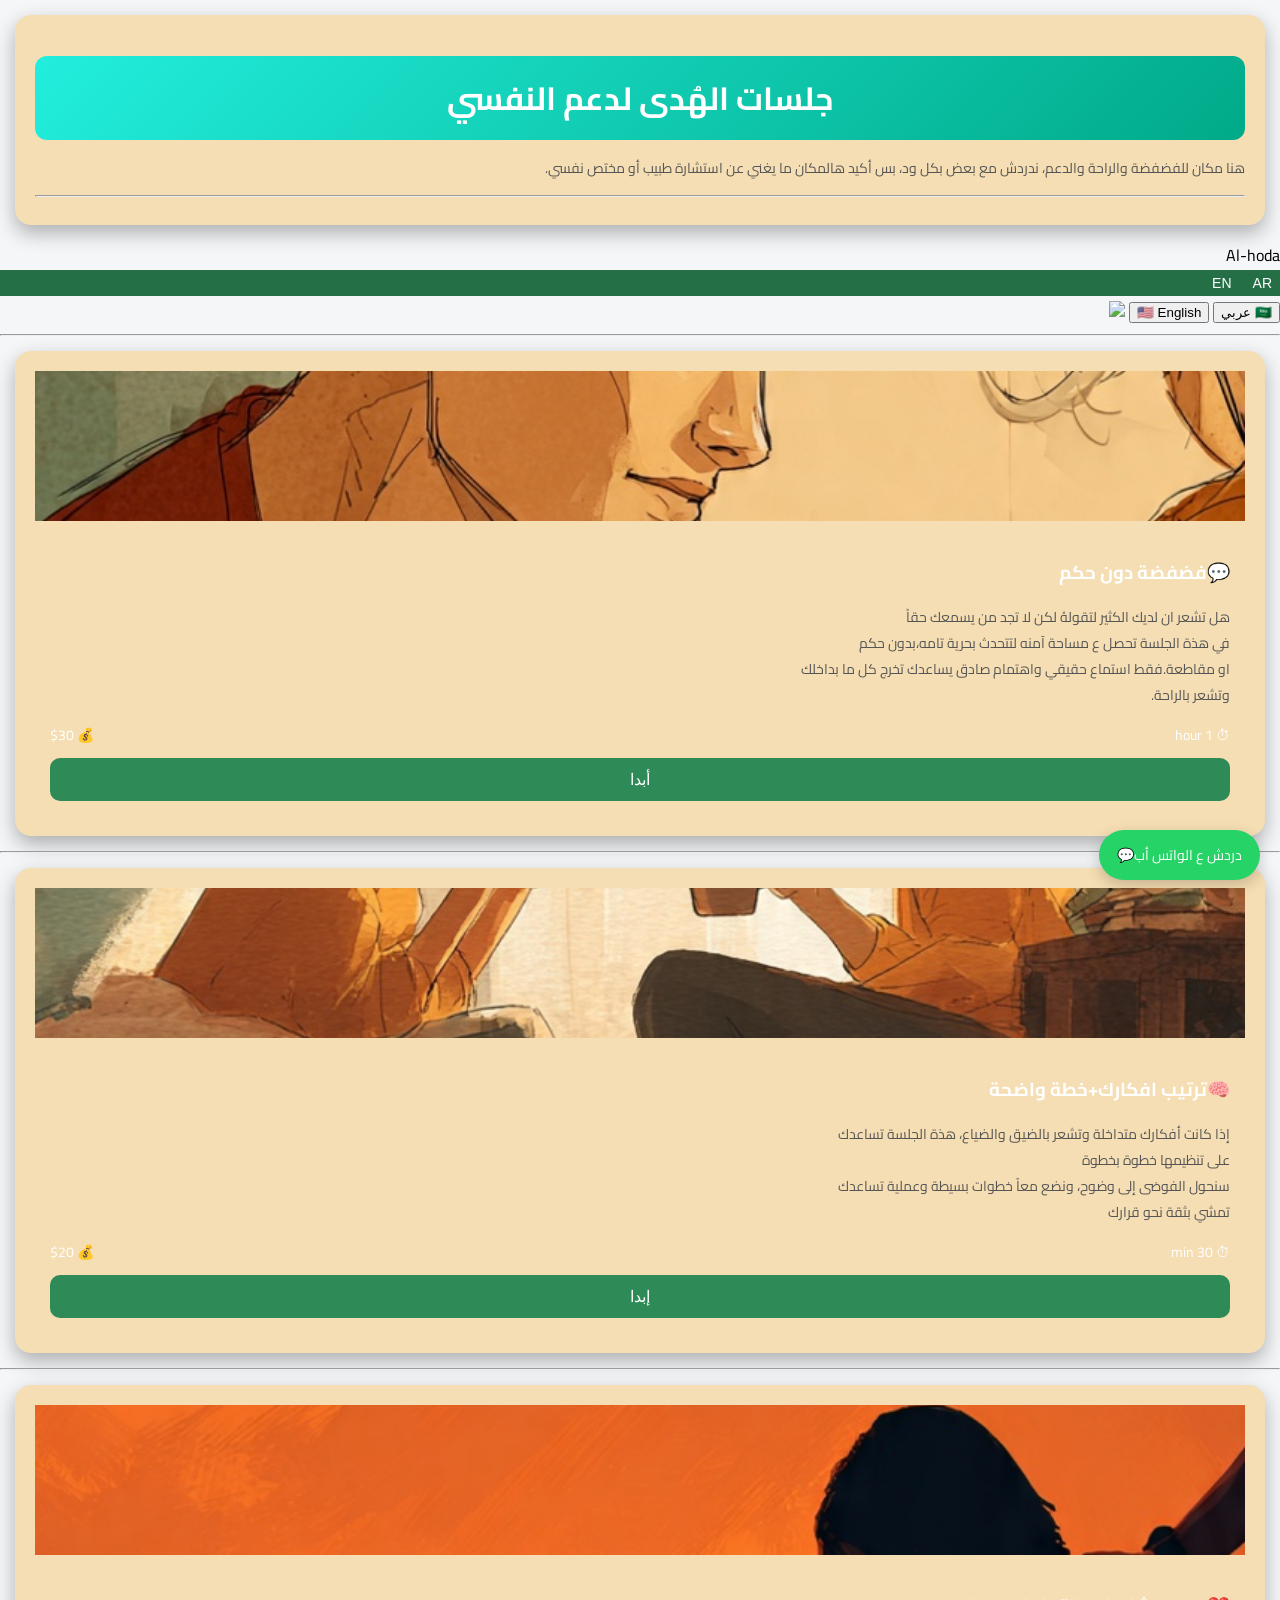
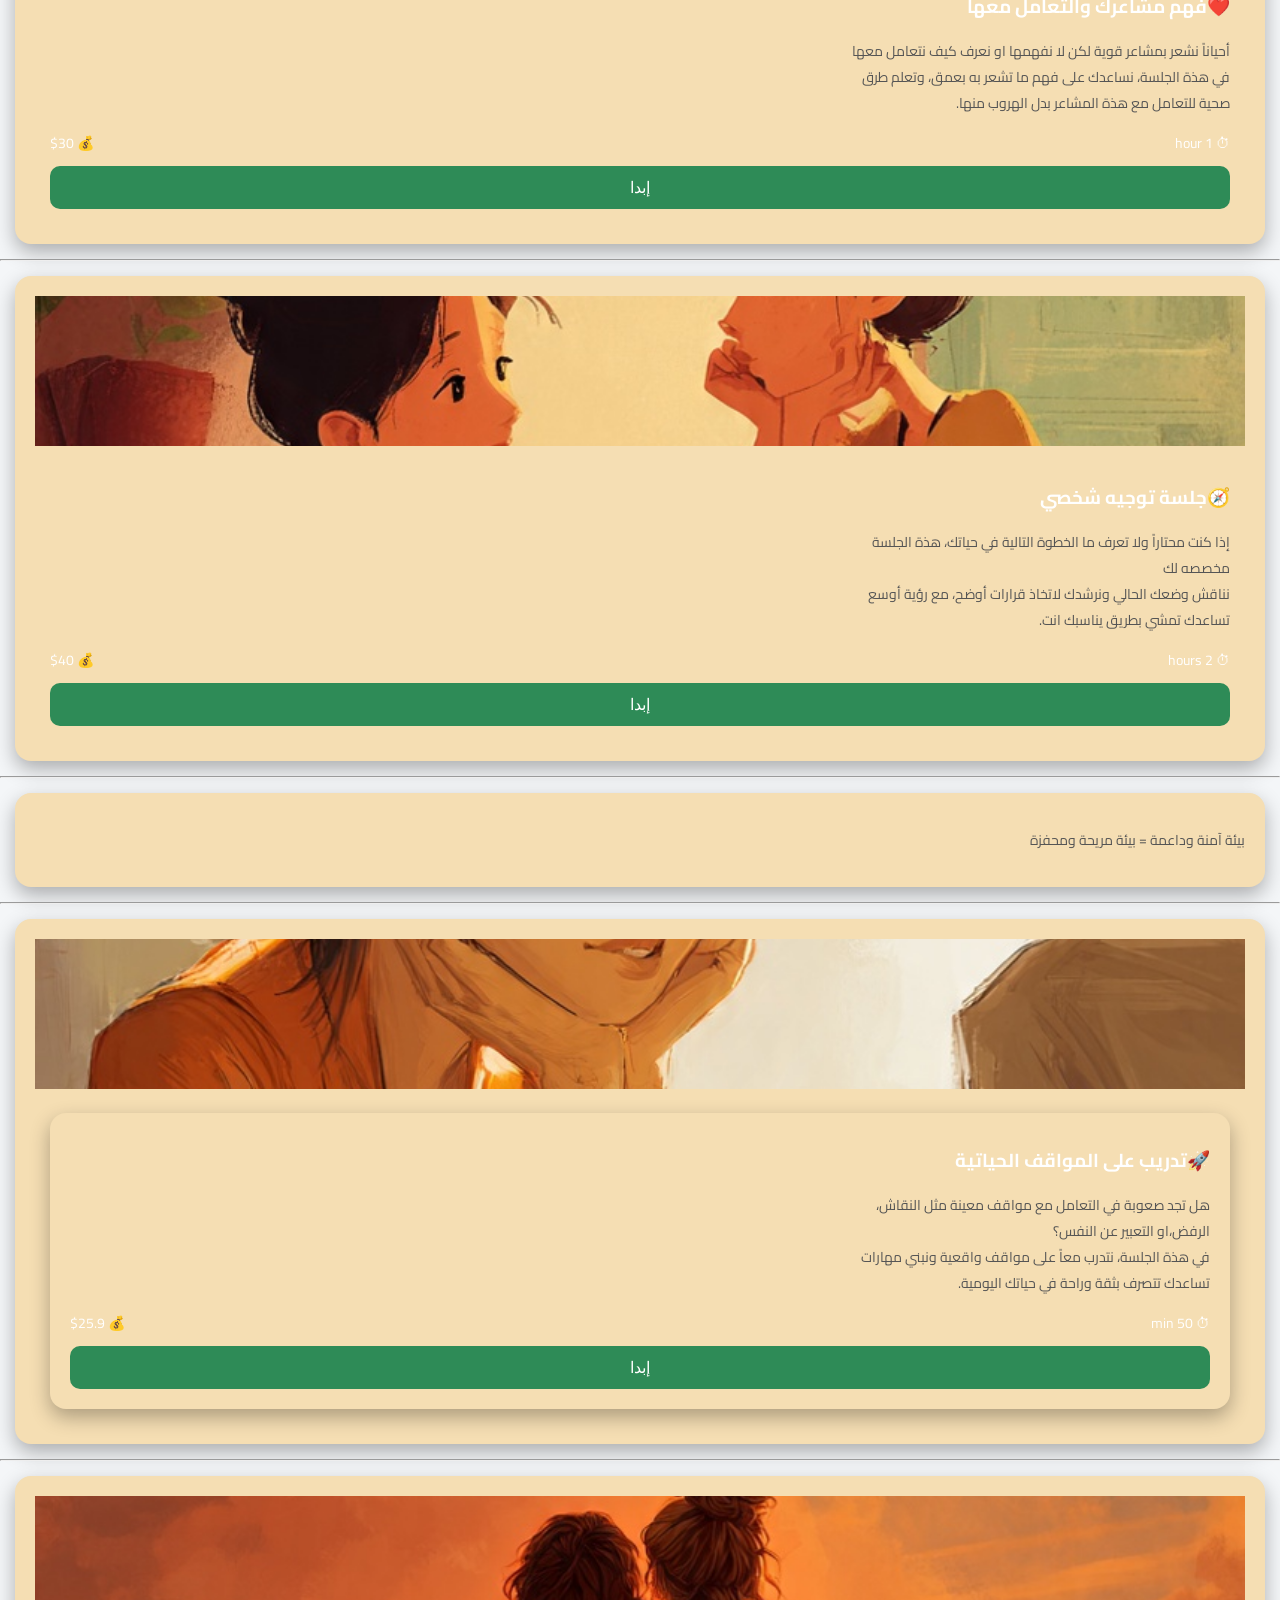
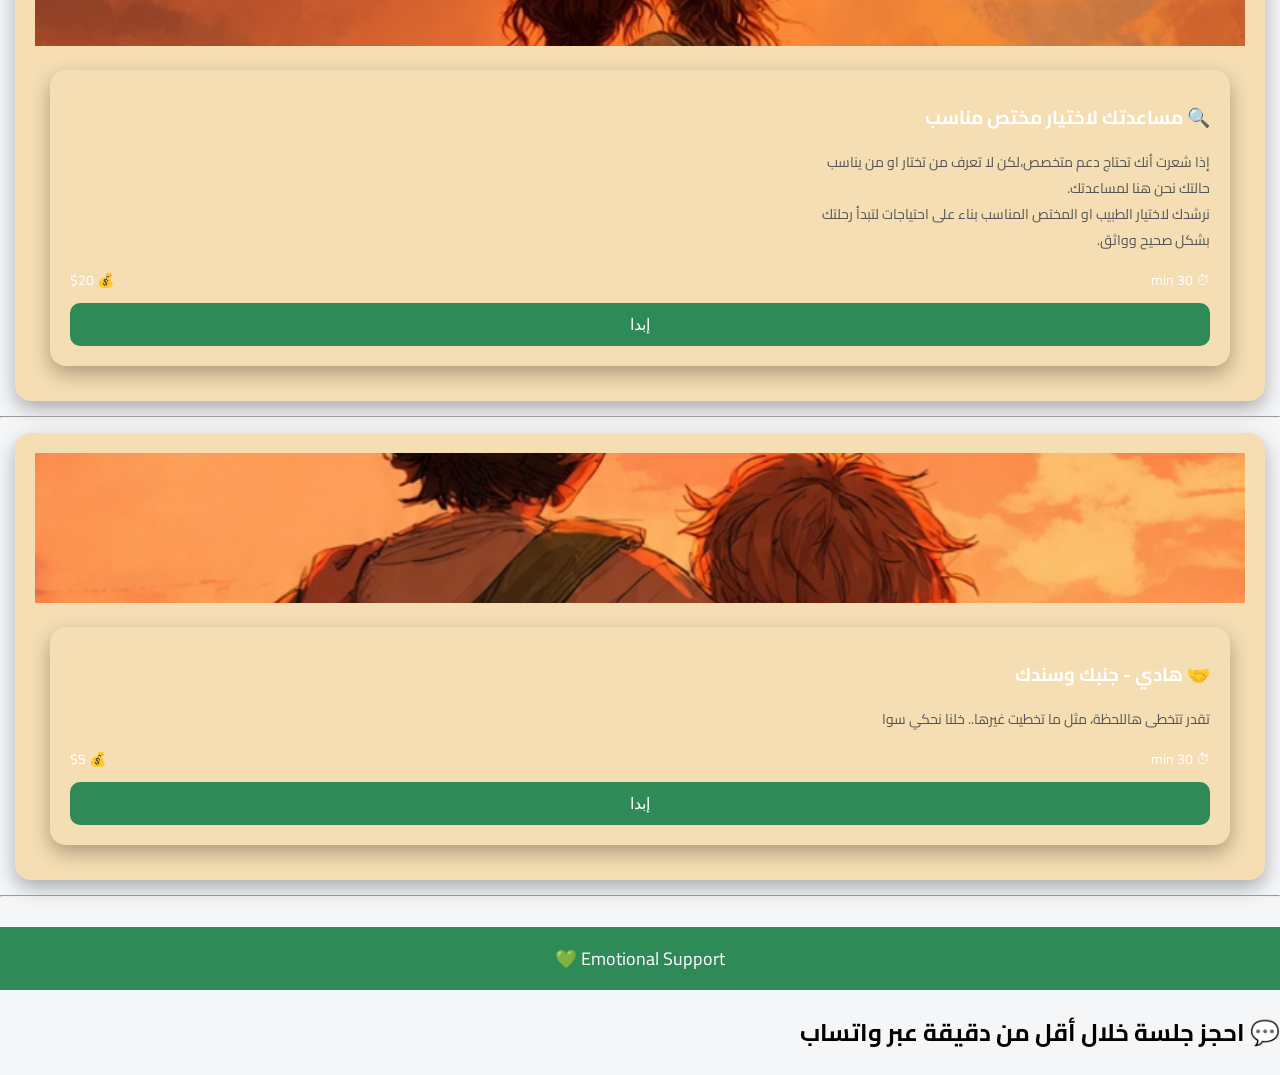
==== commit 506e2411: "Update index.html" ====
--- a/index.html
+++ b/index.html
@@ -222,8 +222,8 @@
     <!-- كل الكرت هون -->
     <div class="card">
       <p id="prog"
-      data-ar=""
-      data-en=""></p>
+      data-ar="بيئة آمنة وداعمة = بيئة مريحة ومحفزة"
+      data-en="A safe and supportive environment"></p>
     </div>
   </div>
   <hr>
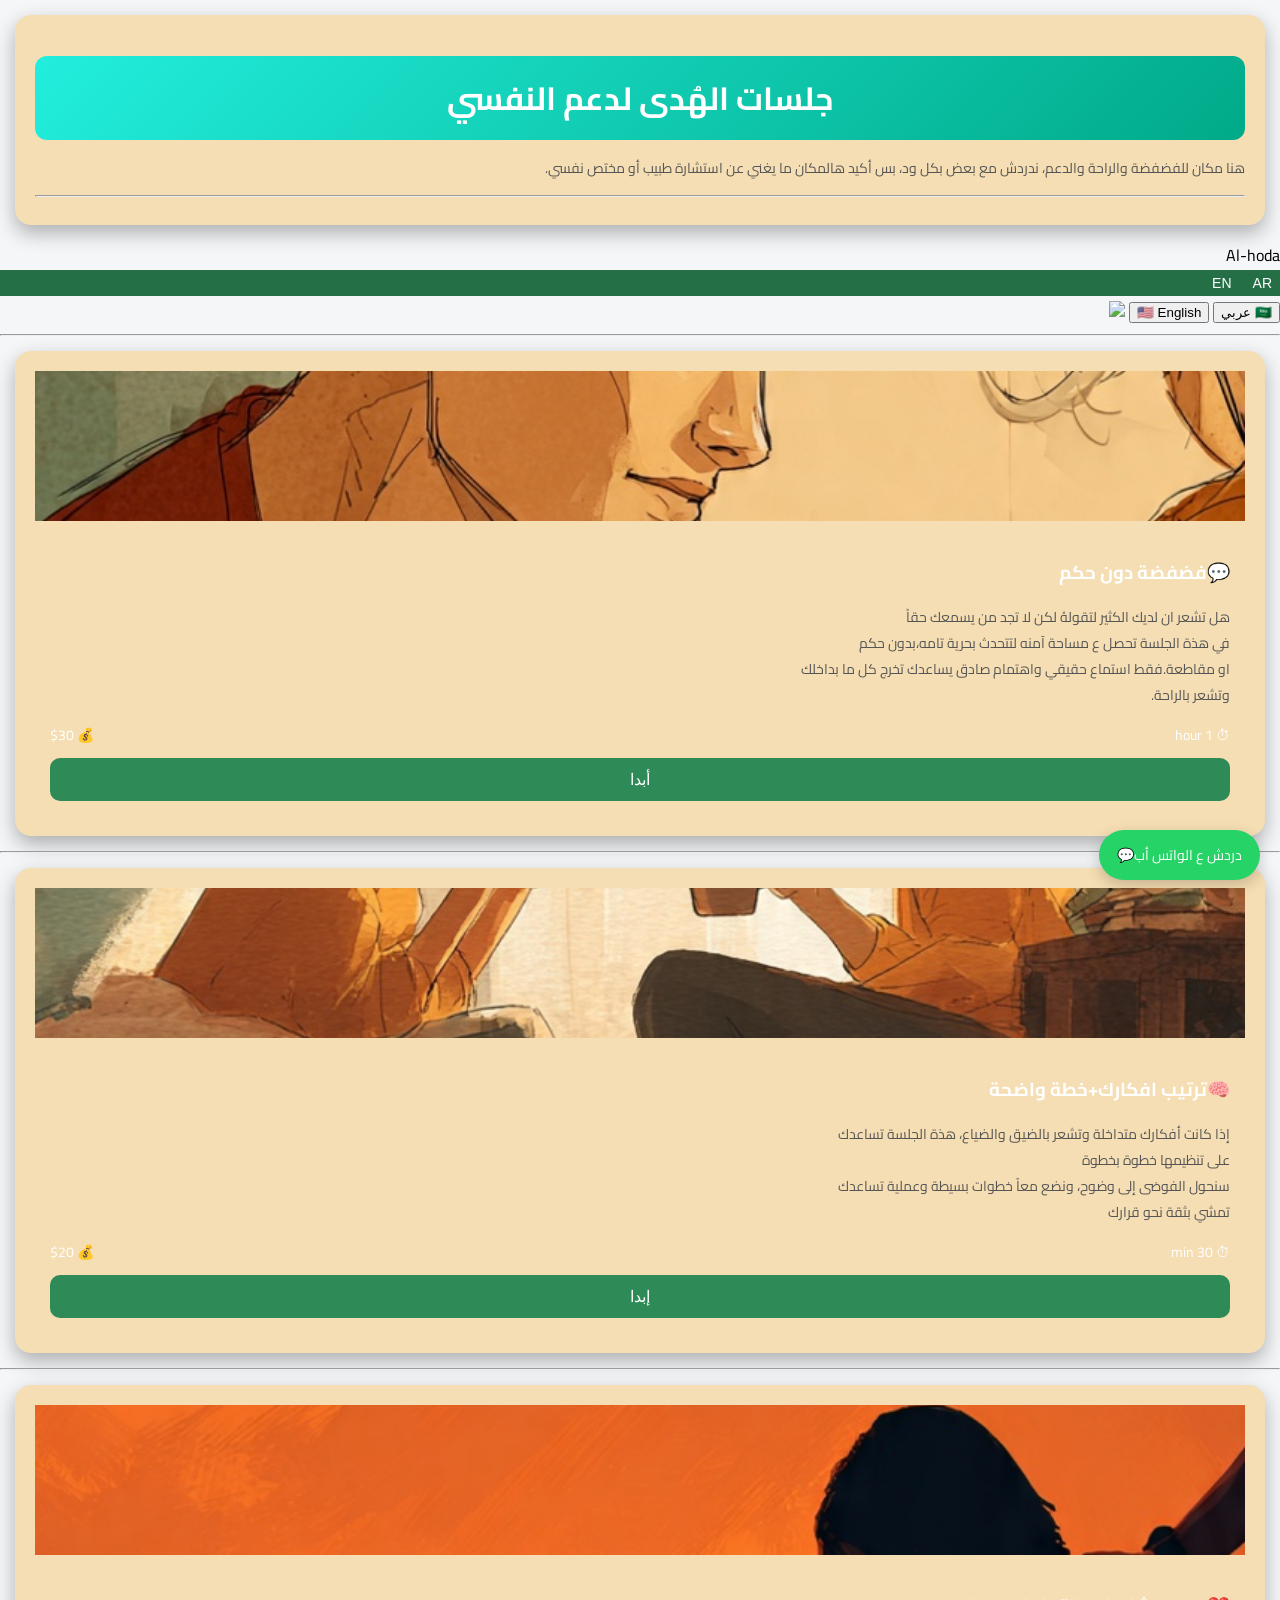
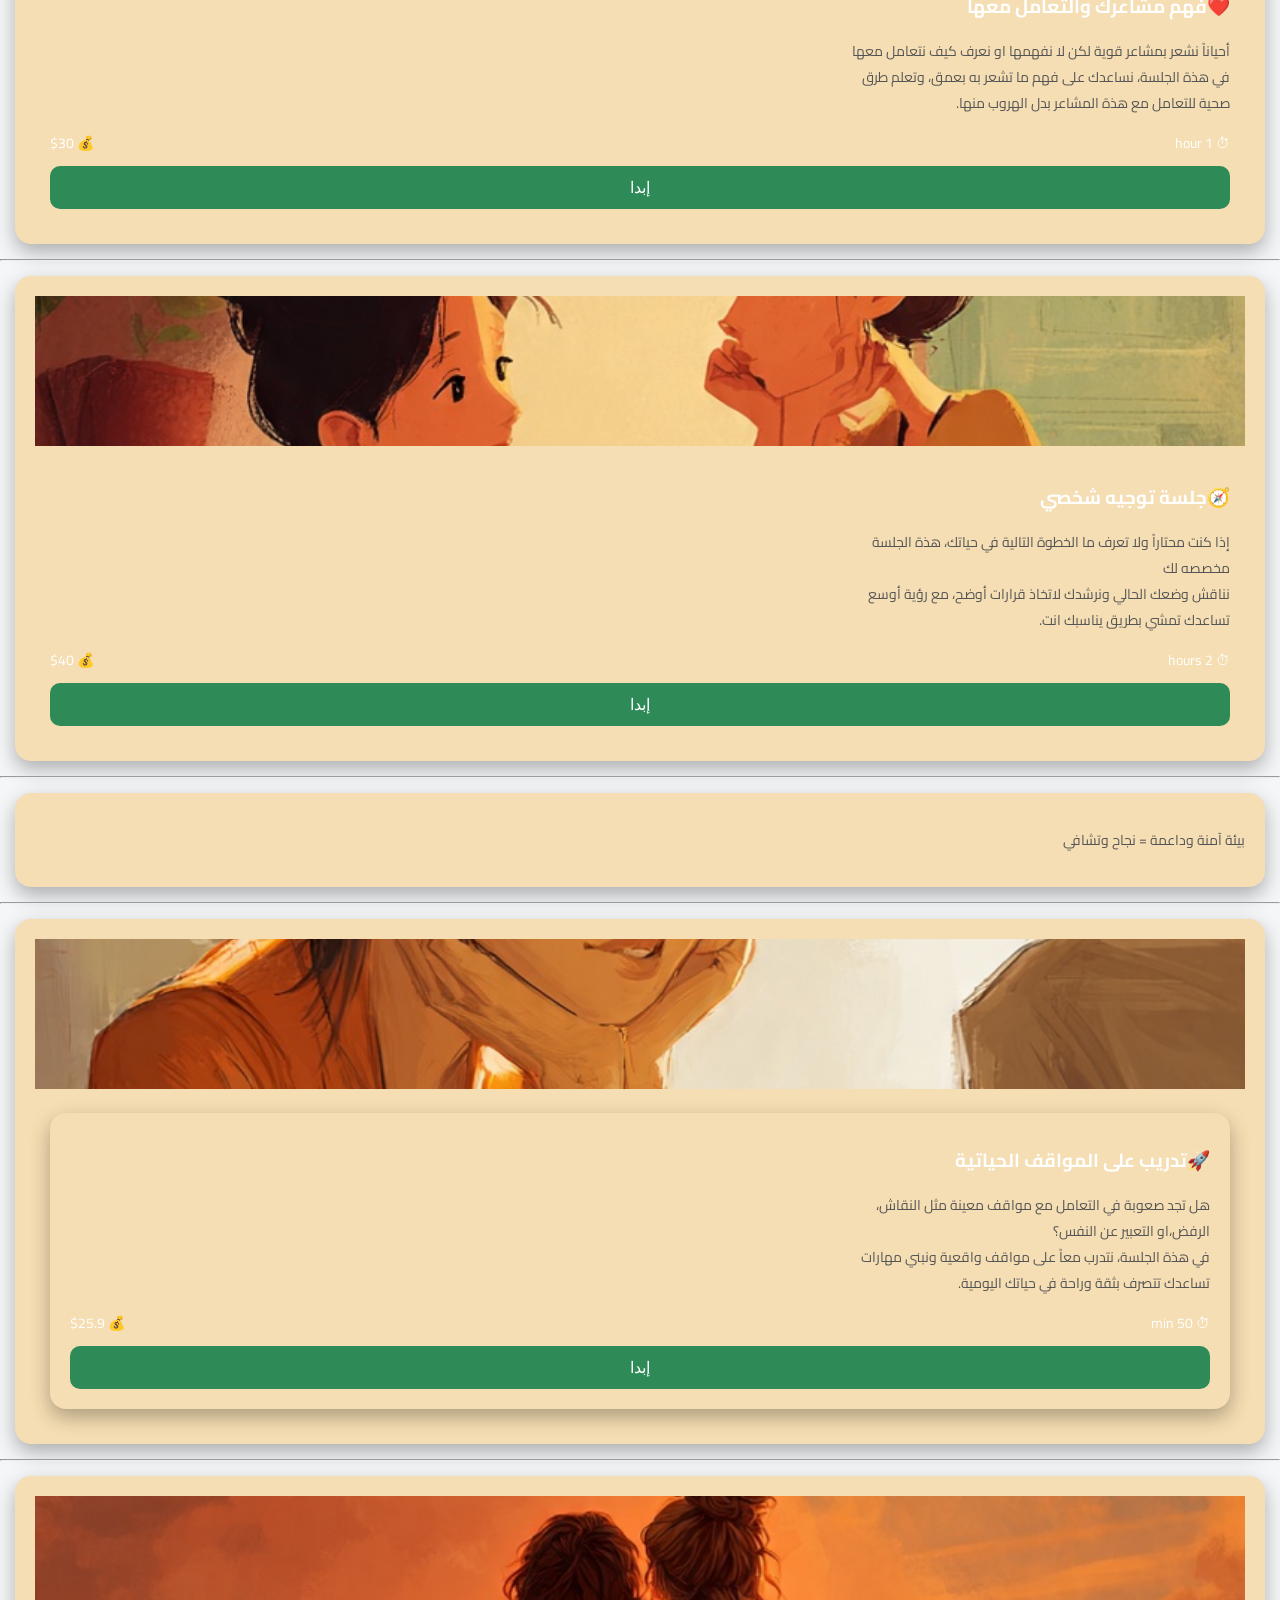
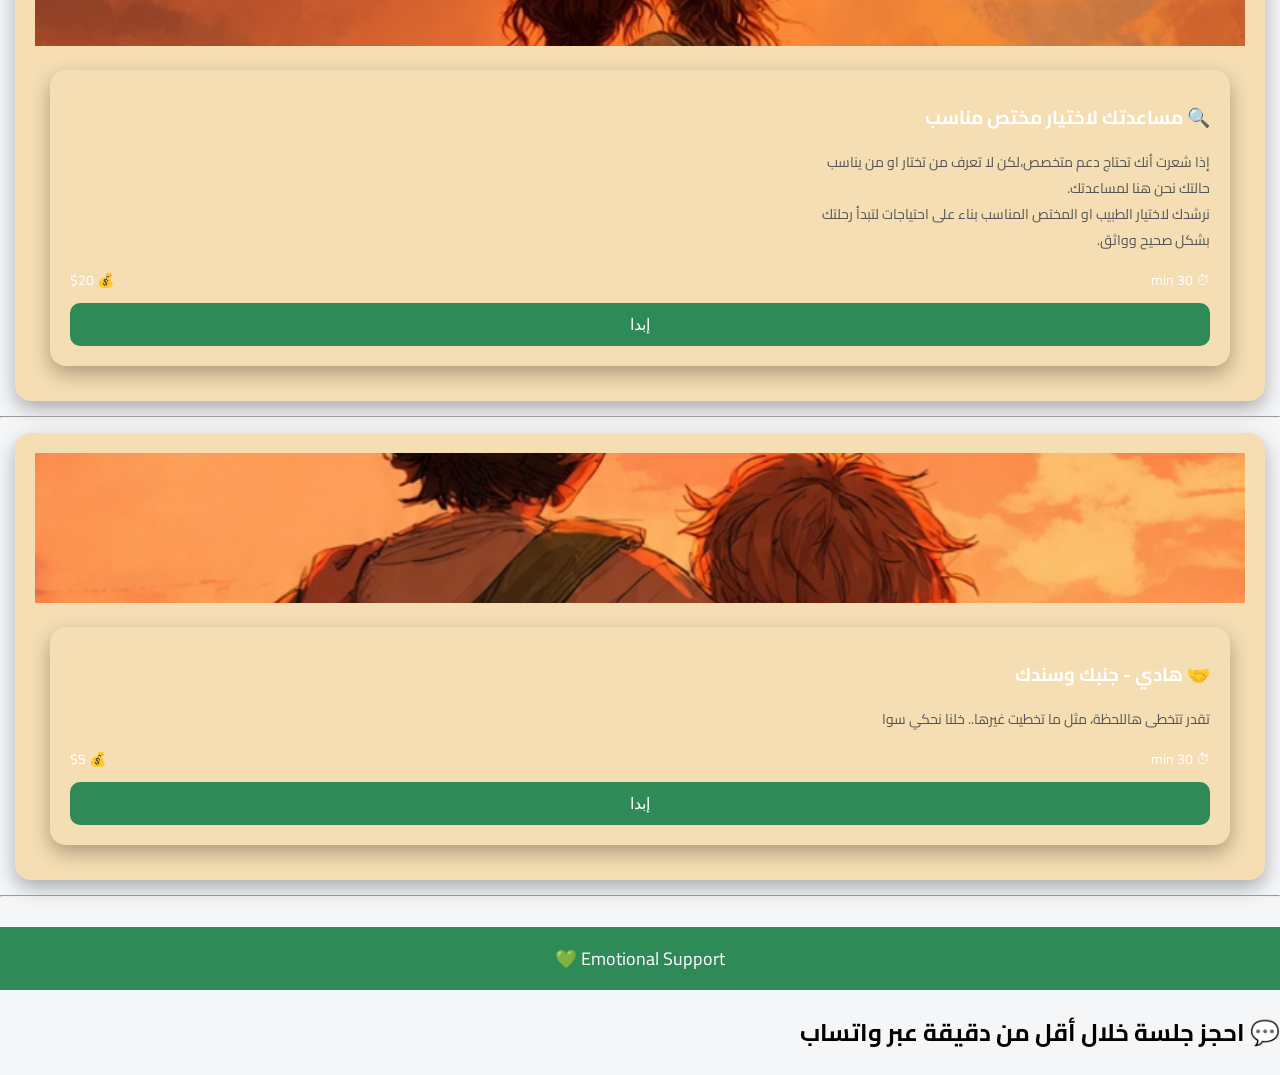
==== commit 287e5958: "Update index.html" ====
--- a/index.html
+++ b/index.html
@@ -222,7 +222,7 @@
     <!-- كل الكرت هون -->
     <div class="card">
       <p id="prog"
-      data-ar="بيئة آمنة وداعمة = بيئة مريحة ومحفزة"
+      data-ar="بيئة آمنة وداعمة = نجاح وتشافي"
       data-en="A safe and supportive environment"></p>
     </div>
   </div>
